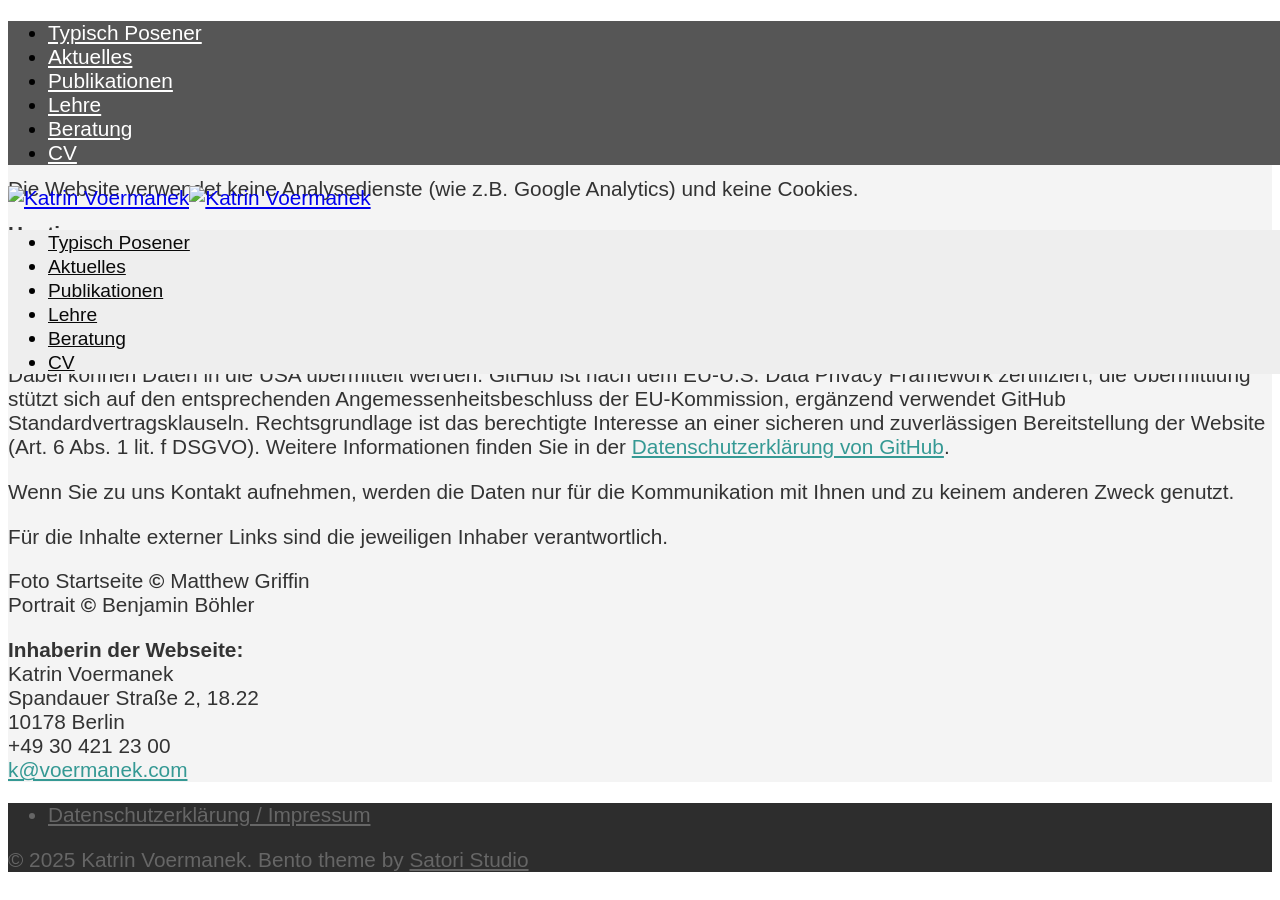
==== impressum.html @ dc8b1123 "Add files via upload" ====
<!DOCTYPE html>
<html lang="de">
<head>
<meta charset="utf-8">
<meta name="viewport" content="width=device-width, initial-scale=1">
<title>Datenschutzerklärung / Impressum – Katrin Voermanek</title>
<link rel="canonical" href="https://katrin.voermanek.net/impressum.html">
<link rel="stylesheet" href="assets/fonts.css">
<link rel="stylesheet" href="assets/front-flex.min.css">
<link rel="stylesheet" href="assets/style.css">
<style id="bento-theme-styles-inline-css" type="text/css">

		.logo {
			padding: 0px 0;
			padding: 0rem 0;
		}
	
		@media screen and (min-width: 64em) {
			.bnt-container {
				max-width: 1200px;
				max-width: 120rem;
			}
		}
		@media screen and (min-width: 82.5em) {
			.bnt-container {
				padding: 0;
			}
		}
		@media screen and (min-width: 120em) {
			.bnt-container {
				max-width: 1560px;
				max-width: 156rem;
			}
		}
	
			.header-menu {
				background-color: #eeeeee;
			}
		
		body {
			font-family: Open Sans, Arial, sans-serif;
			font-size: 13px;
			font-size: 1.3em;
		}
		.site-content h1, 
		.site-content h2, 
		.site-content h3, 
		.site-content h4, 
		.site-content h5, 
		.site-content h6,
		.post-header-title h1 {
			font-family: Open Sans, Arial, sans-serif;
		}
		#nav-primary {
			font-family: Montserrat, Arial, sans-serif;
		}
		.primary-menu > li > a,
		.primary-menu > li > a:after {
			font-size: 12px;
			font-size: 1.2rem;
		}
	
		.site-header,
		.header-default .site-header.fixed-header,
		.header-centered .site-header.fixed-header,
		.header-side .site-wrapper {
			background: #606060;
		}
		.primary-menu > li > .sub-menu {
			border-top-color: #606060;
		}
		.primary-menu > li > a,
		#nav-mobile li a,
		.mobile-menu-trigger,
		.mobile-menu-close,
		.ham-menu-close {
			color: #0a0a0a;
		}
		.primary-menu > li > a:hover,
		.primary-menu > li.current-menu-item > a,
		.primary-menu > li.current-menu-ancestor > a {
			color: #ffffff;
		}
		.primary-menu .sub-menu li,
		#nav-mobile {
			background-color: #111111;
		}
		.primary-menu .sub-menu li a:hover,
		.primary-menu .sub-menu .current-menu-item:not(.current-menu-ancestor) > a,
		#nav-mobile li a:hover,
		#nav-mobile .current-menu-item:not(.current-menu-ancestor) > a {
			background-color: #333333;
		}
		.primary-menu .sub-menu,
		.primary-menu .sub-menu li,
		#nav-mobile li a,
		#nav-mobile .primary-mobile-menu > li:first-child > a {
			border-color: #cccccc;
		}
		.primary-menu .sub-menu li a {
			color: #ffffff; 
		}
		.primary-menu .sub-menu li:hover > a {
			color: #ffffff; 
		}
		#nav-mobile {
			background-color: #565656;
		}
		#nav-mobile li a,
		.mobile-menu-trigger,
		.mobile-menu-close {
			color: #ffffff;
		}
		#nav-mobile li a:hover,
		#nav-mobile .current-menu-item:not(.current-menu-ancestor) > a {
			background-color: #0a0a0a;
		}
		#nav-mobile li a,
		#nav-mobile .primary-mobile-menu > li:first-child > a {
			border-color: #cccccc;	
		}
		#nav-mobile li a:hover,
		.mobile-menu-trigger-container:hover,
		.mobile-menu-close:hover {
			color: #2cc1bc;
		}
	
		.site-content {
			background-color: #f4f4f4;
		}
		.site-content h1, 
		.site-content h2, 
		.site-content h3, 
		.site-content h4, 
		.site-content h5, 
		.site-content h6 {
			color: #333333;
		}
		.products .product a h3,
		.masonry-item-box a h2 {
			color: inherit;	
		}
		.site-content {
			color: #333333;
		}
		.site-content a:not(.masonry-item-link) {
			color: #359994;
		}
		.site-content a:not(.page-numbers) {
			color: #359994;
		}
		.site-content a:not(.ajax-load-more) {
			color: #359994;
		}
		.site-content a:not(.remove) {
			color: #359994;
		}
		.site-content a:not(.button) {
			color: #359994;
		}
		.page-links a .page-link-text:not(:hover) {
			color: #00B285;
		}
		label,
		.wp-caption-text,
		.post-date-blog,
		.entry-footer, 
		.archive-header .archive-description, 
		.comment-meta,
		.comment-notes,
		.project-types,
		.widget_archive li,
		.widget_categories li,
		.widget .post-date,
		.widget_calendar table caption,
		.widget_calendar table th,
		.widget_recent_comments .recentcomments,
		.product .price del,
		.widget del,
		.widget del .amount,
		.product_list_widget a.remove,
		.product_list_widget .quantity,
		.product-categories .count,
		.product_meta,
		.shop_table td.product-remove a,
		.woocommerce-checkout .payment_methods .wc_payment_method .payment_box {
			color: #999999;
		}
		hr,
		.entry-content table,
		.entry-content td,
		.entry-content th,
		.separator-line,
		.comment .comment .comment-nested,
		.comment-respond,
		.sidebar .widget_recent_entries ul li,
		.sidebar .widget_recent_comments ul li,
		.sidebar .widget_categories ul li,
		.sidebar .widget_archive ul li,
		.sidebar .widget_product_categories ul li,
		.woocommerce .site-footer .widget-woo .product_list_widget li,
		.woocommerce .site-footer .widget-woo .cart_list li:last-child,
		.woocommerce-tabs .tabs,
		.woocommerce-tabs .tabs li.active,
		.cart_item,
		.cart_totals .cart-subtotal,
		.cart_totals .order-total,
		.woocommerce-checkout-review-order table tfoot,
		.woocommerce-checkout-review-order table tfoot .order-total,
		.woocommerce-checkout-review-order table tfoot .shipping {
			border-color: #dddddd;	
		}
		input[type="text"], 
		input[type="password"], 
		input[type="email"], 
		input[type="number"], 
		input[type="tel"], 
		input[type="search"], 
		textarea, 
		select, 
		.select2-container {
			background-color: #e4e4e4;
			color: #333333;
		}
		::-webkit-input-placeholder { 
			color: #aaaaaa; 
		}
		::-moz-placeholder { 
			color: #aaaaaa; 
		}
		:-ms-input-placeholder { 
			color: #aaaaaa; 
		}
		input:-moz-placeholder { 
			color: #aaaaaa; 
		}
		.pagination a.page-numbers:hover,
		.woocommerce-pagination a.page-numbers:hover,
		.site-content a.ajax-load-more:hover,
		.page-links a .page-link-text:hover,
		.widget_price_filter .ui-slider .ui-slider-range, 
		.widget_price_filter .ui-slider .ui-slider-handle,
		input[type="submit"],
		.site-content .button,
		.widget_price_filter .ui-slider .ui-slider-range, 
		.widget_price_filter .ui-slider .ui-slider-handle {
			background-color: #00b285;	
		}
		.pagination a.page-numbers:hover,
		.woocommerce-pagination a.page-numbers:hover,
		.site-content a.ajax-load-more:hover,
		.page-links a .page-link-text:hover {
			border-color: #00b285;
		}
		.page-links a .page-link-text:not(:hover),
		.pagination a, 
		.woocommerce-pagination a,
		.site-content a.ajax-load-more {
			color: #00b285;
		}
		input[type="submit"]:hover,
		.site-content .button:hover {
			background-color: #00906c;
		}
		input[type="submit"],
		.site-content .button,
		.site-content a.button,
		.pagination a.page-numbers:hover,
		.woocommerce-pagination a.page-numbers:hover,
		.site-content a.ajax-load-more:hover,
		.page-links a .page-link-text:hover {
			color: #ffffff;	
		}
		input[type="submit"]:hover,
		.site-content .button:hover {
			color: #ffffff;
		}
		.shop_table .actions .button,
		.shipping-calculator-form .button,
		.checkout_coupon .button,
		.widget_shopping_cart .button:first-child,
		.price_slider_amount .button {
			background-color: #999999;
		}
		.shop_table .actions .button:hover,
		.shipping-calculator-form .button:hover,
		.checkout_coupon .button:hover,
		.widget_shopping_cart .button:first-child:hover,
		.price_slider_amount .button:hover {
			background-color: #777777;
		}
		.shop_table .actions .button,
		.shipping-calculator-form .button,
		.checkout_coupon .button,
		.widget_shopping_cart .button:first-child,
		.price_slider_amount .button {
			color: #ffffff;
		}
		.shop_table .actions .button:hover,
		.shipping-calculator-form .button:hover,
		.checkout_coupon .button:hover,
		.widget_shopping_cart .button:first-child:hover,
		.price_slider_amount .button:hover {
			color: #ffffff;
		}
	
		.sidebar-footer {
			background-color: #ffffff;
		}
		.site-footer {
			color: #cccccc;
		}
		.site-footer a {
			color: #ffffff;
		}
		.site-footer label, 
		.site-footer .post-date-blog, 
		.site-footer .entry-footer, 
		.site-footer .comment-meta, 
		.site-footer .comment-notes, 
		.site-footer .widget_archive li, 
		.site-footer .widget_categories li, 
		.site-footer .widget .post-date, 
		.site-footer .widget_calendar table caption, 
		.site-footer .widget_calendar table th, 
		.site-footer .widget_recent_comments .recentcomments {
			color: #666666;
		}
		.sidebar-footer .widget_recent_entries ul li, 
		.sidebar-footer .widget_recent_comments ul li, 
		.sidebar-footer .widget_categories ul li, 
		.sidebar-footer .widget_archive ul li {
			border-color: #666666;
		}
		.bottom-footer {
			background-color: #2d2d2d;
			color: #666666;
		}
		.bottom-footer a {
			color: #666666;
		}
	
		.home.blog .post-header-title h1 {
			color: #ffffff;
		}
		.home.blog .post-header-subtitle {
			color: #cccccc;
		}
	

				.post-header {
					background-image: url(assets/vom_dom_aus_edit5.jpg);
				}
			
			.post-header-title h1,
			.entry-header h1 { 
				color: ; 
			}
			.post-header-subtitle {
				color: #999999;
			}
			.site-content {
				background-color: ;
			}
		
				.post-header-overlay {
					background-color: ;
					opacity: ;
				}
				.post-header-subtitle {
					margin-bottom: 0;
				}
				.post-header-cta a,
				.post-header-cta div {
					border-color: ;
				}
				.post-header-cta .post-header-cta-primary {
					background-color: ;
					color: ;
				}
				.post-header-cta .post-header-cta-secondary {
					color: ;
				}
				.post-header-cta a:hover,
				.post-header-cta div:hover {
					border-color: ;
				}
				.post-header-cta .post-header-cta-primary:hover {
					background-color: ;
				}
				.post-header-cta .post-header-cta-secondary:hover {
					color: ;
				}
				.post-header-cta .post-header-cta-secondary {
					color: ;
					border-color: ;
				}
				.post-header-cta .post-header-cta-secondary:hover {
					color: ;
					border-color: ;
				}
				@media screen and (min-width: 48em) {
					.post-header-title {
						padding-top: 25%;
						padding-bottom: 25%;
					}
				}
			
					.site-header.no-fixed-header {
						background: transparent;
						position: absolute;
						top: 0;
						width: 100%;
					}
					.primary-menu > li > .sub-menu {
						border-top-color: transparent;
					}
					.no-fixed-header .primary-menu > li > a, 
					.site-header .mobile-menu-trigger,
					.site-header .ham-menu-trigger {
						color: ;
					}
					.no-fixed-header .primary-menu > li > a:hover {
						color: ;
					}
				
				.post-header-cta a,
				.post-header-cta div {
					border-color: #ffffff;
				}
				.post-header-cta .post-header-cta-primary {
					background-color: #ffffff;
					color: #333333;
				}
				.post-header-cta a:hover,
				.post-header-cta div:hover {
					border-color: #cccccc;
				}
				.post-header-cta .post-header-cta-primary:hover {
					background-color: #cccccc;
				}
				.post-header-cta .post-header-cta-secondary {
					color: #ffffff;
					border-color: #ffffff;
				}
				.post-header-cta .post-header-cta-secondary:hover {
					color: #cccccc;
					border-color: #cccccc;
				}
			
</style>
<style type="text/css" id="custom-background-css">
body.custom-background { background-color: #ffffff; }
</style>
<link rel="stylesheet" href="assets/extra.css">
</head>
<body class="privacy-policy page-template-default page page-id-3 custom-background wp-custom-logo no-sidebar header-hamburger">
<div class="site-wrapper clear">

			<header class="site-header no-fixed-header">
            	<div class="bnt-container">
                
                	        <div class="mobile-menu-trigger">
        	<div class="mobile-menu-trigger-container">
                <div class="mobile-menu-trigger-stick">
                </div>
                <div class="mobile-menu-trigger-stick">
                </div>
                <div class="mobile-menu-trigger-stick">
                </div>
            </div>
        </div>
        <div class="mobile-menu">
            <div class="mobile-menu-shadow">
            </div>
            <div id="nav-mobile" class="nav">
            	<div class="mobile-menu-close-container">
                	<div class="mobile-menu-close">
                    </div>
                </div>
                <nav>
                    <div class="menu-container"><ul id="menu-menueonepage-1" class="primary-mobile-menu"><li class="menu-item menu-item-type-custom menu-item-object-custom menu-item-77"><a href="./#row_1"><span class="menu-item-inner">Typisch Posener</span></a></li>
<li class="menu-item menu-item-type-custom menu-item-object-custom menu-item-78"><a href="./#row_2"><span class="menu-item-inner">Aktuelles</span></a></li>
<li class="menu-item menu-item-type-custom menu-item-object-custom menu-item-79"><a href="./#row_3"><span class="menu-item-inner">Publikationen</span></a></li>
<li class="menu-item menu-item-type-custom menu-item-object-custom menu-item-80"><a href="./#row_4"><span class="menu-item-inner">Lehre</span></a></li>
<li class="menu-item menu-item-type-custom menu-item-object-custom menu-item-81"><a href="./#row_5"><span class="menu-item-inner">Beratung</span></a></li>
<li class="menu-item menu-item-type-custom menu-item-object-custom menu-item-82"><a href="./#row_6"><span class="menu-item-inner">CV</span></a></li>
</ul></div>                </nav>
            </div>
        </div>
                    		
                    <div class="logo clear"><a href="./" class="logo-image-link"><img class="logo-fullsize" src="assets/Header_BG6_mobil4.png" alt="Katrin Voermanek"><img class="logo-mobile" src="assets/Header_BG6_mobil4.png" alt="Katrin Voermanek"></a></div>                    
                    		<div class="header-menu clear">
            <div id="nav-primary" class="nav">
                <nav>
                    <div class="menu-container"><ul id="menu-menueonepage-2" class="primary-menu"><li class="menu-item menu-item-type-custom menu-item-object-custom menu-item-77"><a href="./#row_1"><span class="menu-item-inner">Typisch Posener</span></a></li>
<li class="menu-item menu-item-type-custom menu-item-object-custom menu-item-78"><a href="./#row_2"><span class="menu-item-inner">Aktuelles</span></a></li>
<li class="menu-item menu-item-type-custom menu-item-object-custom menu-item-79"><a href="./#row_3"><span class="menu-item-inner">Publikationen</span></a></li>
<li class="menu-item menu-item-type-custom menu-item-object-custom menu-item-80"><a href="./#row_4"><span class="menu-item-inner">Lehre</span></a></li>
<li class="menu-item menu-item-type-custom menu-item-object-custom menu-item-81"><a href="./#row_5"><span class="menu-item-inner">Beratung</span></a></li>
<li class="menu-item menu-item-type-custom menu-item-object-custom menu-item-82"><a href="./#row_6"><span class="menu-item-inner">CV</span></a></li>
</ul></div>                </nav>
            </div>
        </div>
		<div class="ham-menu-trigger">
        	<div class="ham-menu-trigger-container">
                <div class="ham-menu-trigger-stick">
                </div>
                <div class="ham-menu-trigger-stick">
                </div>
                <div class="ham-menu-trigger-stick">
                </div>
            </div>
        </div>
		<div class="ham-menu-close-container">
			<div class="ham-menu-close">
			</div>
		</div>
                            
                </div>
            </header>
			
			<!-- .site-header -->
						
			
				<div class="site-content">

<div class="bnt-container">
    
    <div class="content content-page">
        <main class="site-main">
        
            
<article id="post-3" class="post-3 page type-page status-publish hentry no-thumb">

		<header class="entry-header"><h1 class="entry-title">Datenschutzerklärung / Impressum</h1></header>
	    <div class="entry-content clear">

<p>Die Adresse dieser Website ist: https://katrin.voermanek.net.</p>

<p>Der Websitebetreiber behandelt personenbezogenen Daten vertraulich und entsprechend der gesetzlichen Vorschriften. </p>

<p>Die Website verwendet keine Analysedienste (wie z.B. Google Analytics) und keine Cookies. </p>

<p><strong>Hosting</strong><br>Diese Website wird bei GitHub Pages gehostet. Anbieter ist die GitHub, Inc., 88 Colin P. Kelly Jr. St., San Francisco, CA 94107, USA. Beim Aufruf der Seite verarbeitet GitHub technisch notwendige Daten, insbesondere Ihre IP-Adresse, Datum und Uhrzeit des Zugriffs sowie Browser- und Geräteangaben, um die Seite auszuliefern und den Dienst abzusichern. Wie lange GitHub diese Daten speichert, bestimmt GitHub. Die Websitebetreiberin speichert selbst keine Server-Logfiles und hat keinen Zugriff auf diese Daten.</p>

<p>Dabei können Daten in die USA übermittelt werden. GitHub ist nach dem EU-U.S. Data Privacy Framework zertifiziert; die Übermittlung stützt sich auf den entsprechenden Angemessenheitsbeschluss der EU-Kommission, ergänzend verwendet GitHub Standardvertragsklauseln. Rechtsgrundlage ist das berechtigte Interesse an einer sicheren und zuverlässigen Bereitstellung der Website (Art. 6 Abs. 1 lit. f DSGVO). Weitere Informationen finden Sie in der <a href="https://docs.github.com/en/site-policy/privacy-policies/github-general-privacy-statement" target="_blank" rel="noopener">Datenschutzerklärung von GitHub</a>.</p>

<p>Wenn Sie zu uns Kontakt aufnehmen, werden die Daten nur für die Kommunikation mit Ihnen und zu keinem anderen Zweck genutzt.</p>

<p>Für die Inhalte externer Links sind die jeweiligen Inhaber verantwortlich.</p>

<p>Foto Startseite <strong>©</strong> Matthew Griffin<br>Portrait <strong>©</strong> Benjamin Böhler</p>

<p><strong>Inhaberin der Webseite:</strong><br>Katrin Voermanek<br>Spandauer Straße 2, 18.22<br>10178 Berlin<br>+49 30 421 23 00<br><a href="mailto:k@voermanek.com">k@voermanek.com</a></p>

	</div>

</article>    
        </main>
    </div>
    
        
</div>


            </div><!-- .site-content -->
		
						<div class="after-content">
			</div>
            
            <footer class="site-footer">
				
								                    
				                <div class="bottom-footer clear">
                	<div class="bnt-container">
					
								<div class="footer-menu">
			<div id="nav-footer" class="nav">
				<nav>
					<div class="menu-container"><ul id="menu-footer-menue" class="menu-footer"><li id="menu-item-269" class="menu-item menu-item-type-post_type menu-item-object-page menu-item-privacy-policy menu-item-269"><a href="impressum.html"><span class="menu-item-inner">Datenschutzerklärung / Impressum</span></a></li>
</ul></div>				</nav>
			</div>
		</div>
								
                        <div class="footer-copyright">© 2025 Katrin Voermanek. Bento theme by <a href="https://satoristudio.net/" target="blank" title="Satori Studio">Satori Studio</a></div>						
                    </div>
                </div>
                
            </footer><!-- .site-footer -->

		</div><!-- .site-wrapper -->
<script src="assets/menu.js"></script>
</body>
</html>
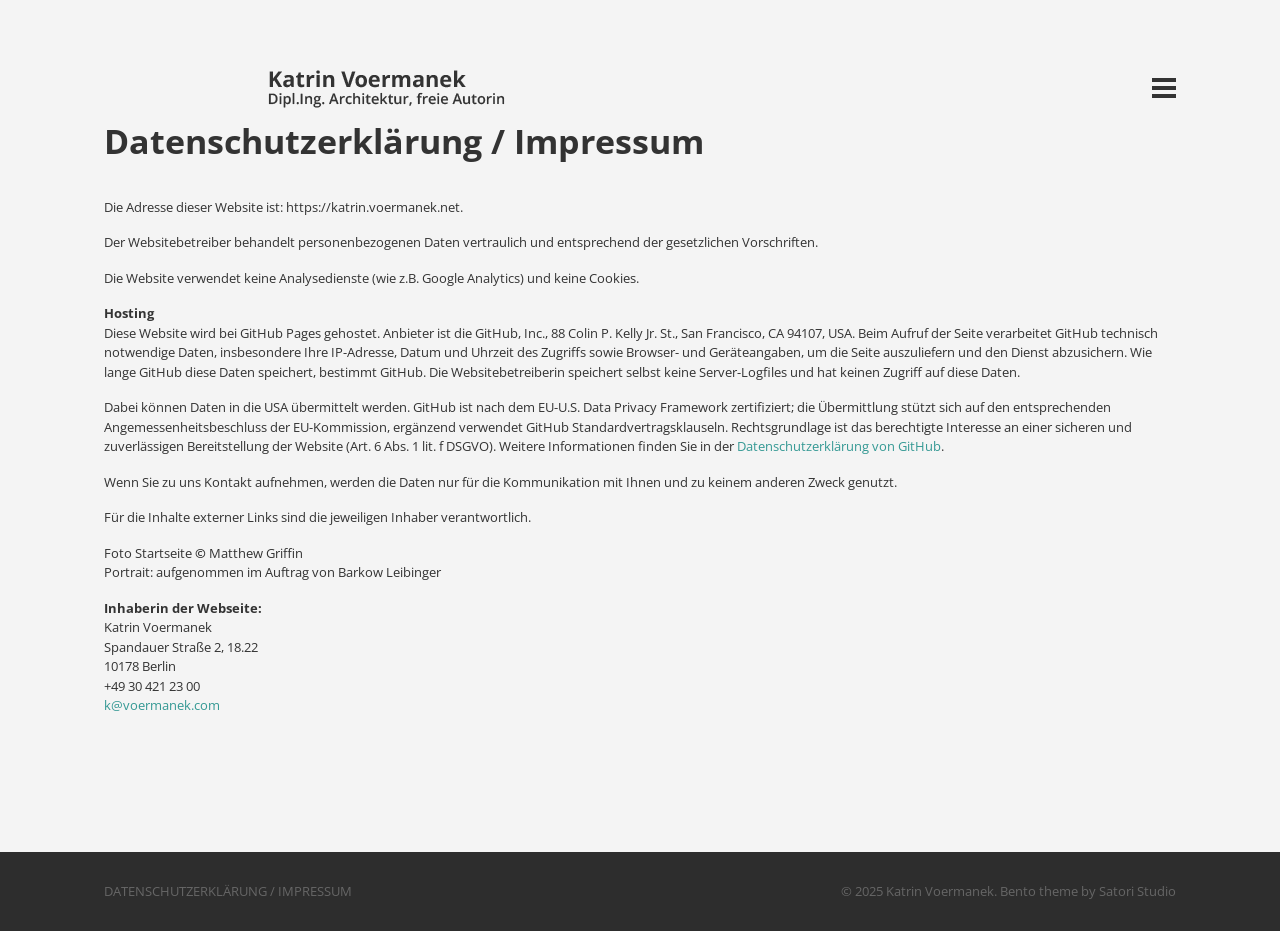
==== commit 2f2b5ae2: "V2" ====
--- a/impressum.html
+++ b/impressum.html
@@ -550,7 +550,7 @@
 
 <p>Für die Inhalte externer Links sind die jeweiligen Inhaber verantwortlich.</p>
 
-<p>Foto Startseite <strong>©</strong> Matthew Griffin<br>Portrait <strong>©</strong> Benjamin Böhler</p>
+<p>Foto Startseite <strong>©</strong> Matthew Griffin<br>Portrait: aufgenommen im Auftrag von Barkow Leibinger</p>
 
 <p><strong>Inhaberin der Webseite:</strong><br>Katrin Voermanek<br>Spandauer Straße 2, 18.22<br>10178 Berlin<br>+49 30 421 23 00<br><a href="mailto:k@voermanek.com">k@voermanek.com</a></p>
 
--- a/assets/fonts.css
+++ b/assets/fonts.css
@@ -0,0 +1,5 @@
+@font-face{font-family:'Montserrat';font-style:normal;font-weight:400;font-display:swap;src:url(fonts/montserrat-latin-400-normal.woff2) format('woff2');}
+@font-face{font-family:'Montserrat';font-style:normal;font-weight:700;font-display:swap;src:url(fonts/montserrat-latin-700-normal.woff2) format('woff2');}
+@font-face{font-family:'Open Sans';font-style:normal;font-weight:400;font-display:swap;src:url(fonts/open-sans-latin-400-normal.woff2) format('woff2');}
+@font-face{font-family:'Open Sans';font-style:normal;font-weight:700;font-display:swap;src:url(fonts/open-sans-latin-700-normal.woff2) format('woff2');}
+@font-face{font-family:'Open Sans';font-style:italic;font-weight:400;font-display:swap;src:url(fonts/open-sans-latin-400-italic.woff2) format('woff2');}
--- a/assets/front-flex.min.css
+++ b/assets/front-flex.min.css
@@ -0,0 +1,17 @@
+.panel-grid.panel-has-style>.panel-row-style,.panel-grid.panel-no-style{display:flex;-ms-flex-wrap:wrap;flex-wrap:nowrap;-ms-justify-content:space-between;justify-content:space-between}.panel-layout.panel-is-rtl .panel-grid.panel-has-style>.panel-row-style,.panel-layout.panel-is-rtl .panel-grid.panel-no-style{-ms-flex-direction:row-reverse;flex-direction:row-reverse}.panel-grid-cell{-ms-box-sizing:border-box;box-sizing:border-box}.panel-grid-cell .panel-cell-style{height:100%}.panel-grid-cell .so-panel{zoom:1}.panel-grid-cell .so-panel:before{content:"";display:block}.panel-grid-cell .so-panel:after{content:"";display:table;clear:both}.panel-grid-cell .panel-last-child{margin-bottom:0}.panel-grid-cell .widget-title{margin-top:0}body.siteorigin-panels-before-js{overflow-x:hidden}body.siteorigin-panels-before-js .siteorigin-panels-stretch{margin-right:-1000px!important;margin-left:-1000px!important;padding-right:1000px!important;padding-left:1000px!important}
+/*
+     FILE ARCHIVED ON 06:37:59 Jul 19, 2025 AND RETRIEVED FROM THE
+     INTERNET ARCHIVE ON 03:36:57 Oct 04, 2026.
+     JAVASCRIPT APPENDED BY WAYBACK MACHINE, COPYRIGHT INTERNET ARCHIVE.
+
+     ALL OTHER CONTENT MAY ALSO BE PROTECTED BY COPYRIGHT (17 U.S.C.
+     SECTION 108(a)(3)).
+*/
+/*
+playback timings (ms):
+  capture_cache.get: 0.386
+  load_resource: 225.396
+  PetaboxLoader3.resolve: 100.287
+  PetaboxLoader3.datanode: 100.774 (2)
+  loaddict: 45.16
+*/
--- a/assets/style.css
+++ b/assets/style.css
@@ -0,0 +1,3844 @@
+/*
+
+Theme Name: Bento
+
+Theme URI: http://satoristudio.net/bento-free-wordpress-theme/
+
+Author: Satori Studio
+
+Author URI: http://satoristudio.net/
+
+Description: Bento 2.0 is here! A powerful yet user-friendly free WordPress theme intended for use in the broadest range of web projects. It boasts premium-grade design and is packed with awesome features, some of which are unique for free themes. Bento is mobile-friendly (responsive), retina-ready, optimized for speed, and implements SEO (search engine optimization) best practices. The theme offers unprecedented customization flexibility through the native WP Customizer interface as well as built-in layouts, including one-page template option. Unlimited color combinations for every element of the website, 500+ high-quality vector icons, advanced typography based on Google Fonts, and tons of other cool options and settings make it an ultimate tool for creating websites that are eye-pleasing, unique, and tailored to your needs. The theme offers advanced WooCommerce integration, including page templates, widgets, as well as full checkout funnel styling. Some other small but pleasant features include native infinite scroll, fixed menu options, and detailed settings for customizing the look of each individual page. Bento has been developed by an Envato Elite author who has sold 2000+ premium templates on ThemeForest, the largest marketplace in the industry; the theme implements clean, well-commented, developer-friendly code, and includes detailed documentation and a child theme template. Special attention has been paid to ensuring outstanding UX (user experience) and bringing the best in current web design trends and practices to the widest possible audience. Bento is being constantly maintained by its author and offers regular free updates with bugfixes and additional features.
+
+Version: 2.3.1
+
+License: GNU General Public License v3 or later
+
+License URI: http://www.gnu.org/licenses/gpl-3.0.html
+
+Tags: one-column, two-columns, right-sidebar, left-sidebar, grid-layout, custom-background, custom-colors, custom-menu, custom-logo, featured-image-header, featured-images, footer-widgets, full-width-template, post-formats, sticky-post, theme-options, threaded-comments, translation-ready, blog, e-commerce, portfolio
+
+Text Domain: bento
+
+Domain Path: /languages/
+
+This theme, like WordPress, is licensed under the GPL.
+Use it to make something cool, have fun, and share what you've learned with others.
+
+*/
+
+
+
+/* Table of Contents
+-------------------------------------
+
+1. General
+	 Resets
+	 Defaults
+2. Header
+	 Logo
+	 Primary menu
+	 Mobile menu
+	 Overlay menu
+	 Post header
+	 Novice header
+3. Content
+	 Elements
+	 Blog
+	 Archive pages
+	 Post formats
+	 Single post
+	 Page layouts
+4. Sidebar
+5. Footer
+6. WooCommerce
+	 Shop
+	 Widgets
+	 Star ratings
+	 Single product
+	 Cart page
+	 Checkout page
+7. Responsive
+	 Smaller mobile screens
+	 Larger mobile screens
+	 Laptops and medium screens
+	 Large screens
+
+/*
+
+
+
+/* 
+1. General
+-------------------------------------
+*/
+
+/* Resets */
+
+html, 
+body, 
+div, 
+span, 
+applet, 
+object, 
+iframe, 
+h1, 
+h2, 
+h3, 
+h4, 
+h5, 
+h6, 
+p, 
+blockquote, 
+pre, 
+a, 
+abbr, 
+acronym, 
+address, 
+big, 
+cite, 
+code, 
+del, 
+dfn, 
+em, 
+font, 
+ins, 
+kbd, 
+q, 
+s, 
+samp, 
+small, 
+strike, 
+strong, 
+sub, 
+sup, 
+tt, 
+var, 
+dl, 
+dt, 
+dd, 
+ol, 
+ul, 
+li, 
+fieldset, 
+form, 
+label, 
+legend, 
+table, 
+caption, 
+tbody, 
+tfoot, 
+thead, 
+tr, 
+th, 
+td {
+	border: 0;
+	font-family: inherit;
+	font-size: 100%;
+	font-style: inherit;
+	font-weight: inherit;
+	margin: 0;
+	outline: 0;
+	padding: 0;
+	vertical-align: baseline;
+}
+
+html {
+	-webkit-box-sizing: border-box;
+	-moz-box-sizing: border-box;
+	box-sizing: border-box;
+	overflow-y: scroll;
+	font-size: 62.5%;
+	height: 100%;
+}
+
+*,
+*:before,
+*:after {
+	-webkit-box-sizing: inherit;
+	-moz-box-sizing: inherit;
+	box-sizing: inherit;
+}
+
+/* Defaults */
+
+article,
+aside,
+details,
+figcaption,
+figure,
+footer,
+header,
+main,
+nav,
+section {
+	display: block;
+}
+
+body {
+	font-family: 'Open Sans', Arial, sans-serif;
+	line-height: 1.5;
+	font-size: 14px;
+	font-size: 1.4em;
+	background-color: #fff;
+	color: #333;
+	height: 100%;
+}
+
+.site-wrapper {
+	margin: 0 auto;
+    position: relative;
+}
+
+.boxed-layout .site-wrapper {
+	height: auto;
+}
+
+.boxed-layout .site-header.fixed-header {
+	left: auto;
+}
+
+.clear:after {
+	display: table;
+	clear: both;
+	content: '';
+}
+
+a {
+	text-decoration: none;	
+}
+
+.uppercase {
+	text-transform: uppercase;
+}
+
+ul {
+	list-style: none;	
+}
+
+input[type="text"],
+input[type="password"],
+input[type="email"],
+input[type="number"],
+input[type="tel"],
+input[type="search"],
+textarea,
+select,
+.select2-container {
+	border: none;
+    background-color: #e4e4e4;
+    padding: 12px 10px;
+	padding: 1.2rem 1rem;
+    font: inherit;
+    margin: 6px 0;
+	margin: 0.6rem 0;
+	width: 100%;
+    line-height: 1.6;
+	height: 4.6rem;
+	-webkit-appearance: none;
+	-moz-appearance: none;
+	appearance: none;
+	-webkit-border-radius: 0;
+}
+
+textarea {
+	height: auto;
+}
+
+::-webkit-input-placeholder { 
+	color:#aaa; 
+}
+::-moz-placeholder { 
+	color:#aaa; 
+}
+:-ms-input-placeholder { 
+	color:#aaa; 
+}
+input:-moz-placeholder { 
+	color:#aaa; 
+}
+
+input[type="checkbox"] {
+	margin: 0;
+    vertical-align: middle;	
+}
+
+input[type="submit"] {
+	border: none;
+    padding: 16px 20px;
+    font-family: inherit;
+    font-size: inherit;
+    text-transform: uppercase;
+    background-color: #00B285;
+    color: #fff;
+    font-weight: 700;
+    cursor: pointer;
+	-webkit-appearance: none;
+	-moz-appearance: none;
+	appearance: none;
+	-webkit-border-radius: 0;
+}
+
+input[type="submit"]:hover {
+	background-color: #00906C;
+}
+
+select {
+	display: block;
+    width: 100%;	
+}
+
+label {
+	font-size: 11px;
+	font-size: 1.1rem;
+    font-style: italic;
+    color: #999;	
+}
+
+small {
+	font-size: 11px;
+	font-size: 1.1rem;	
+}
+
+img {
+	max-width: 100%;
+	height: auto;	
+}
+
+embed,
+iframe {
+	max-width: 100%;	
+}
+
+.says,
+.screen-reader-text {
+	clip: rect(1px, 1px, 1px, 1px);
+	height: 1px;
+	overflow: hidden;
+	position: absolute !important;
+	width: 1px;
+}
+
+.screen-reader-text:focus {
+	background-color: #f1f1f1;
+	border-radius: 3px;
+	box-shadow: 0 0 2px 2px rgba(0, 0, 0, 0.6);
+	clip: auto !important;
+	color: #21759b;
+	display: block;
+	font-size: 14px;
+	font-size: 0.875rem;
+	font-weight: bold;
+	height: auto;
+	left: 5px;
+	line-height: normal;
+	padding: 15px 23px 14px;
+	text-decoration: none;
+	top: 5px;
+	width: auto;
+	z-index: 100000;
+}
+
+
+/* 
+2. Header
+-------------------------------------
+*/
+
+
+.site-header {
+	background-color: #fff;
+	-webkit-transition: none;
+	transition: none;
+	z-index: 999;
+}
+
+.site-header .bnt-container {
+	display: table;	
+}
+
+.site-header.fixed-header {
+	position: fixed;
+	top: 0;
+	left: 0;
+	width: 100%;
+	background: #fff;
+}
+
+.admin-bar .site-header.fixed-header {
+	top: 25px;
+	top: 2.5rem;
+}
+
+/* Logo */
+
+.logo {
+	padding: 30px 0;
+	padding: 3rem 0;
+	display: table-cell;
+}
+
+.logo a {
+	display: block;
+    float: left;	
+}
+
+.logo-image-link {
+	line-height: 0;
+}
+
+.header-side .logo a {
+	float: none;
+}
+
+.header-side-high {
+	overflow: auto;
+    height: 100%;
+}
+
+.logo-default {
+	font-size: 1.1em;
+}
+
+/* Primary menu */
+
+.logo,
+.header-menu {
+    vertical-align: middle;	
+}
+
+#nav-primary {
+	float: right;
+	font-family: 'Montserrat', Arial, sans-serif;
+	text-transform: uppercase;
+}
+
+.nav ul li {
+	position: relative;	
+}
+
+.nav ul li a {
+	text-decoration: none;	
+}
+
+.primary-menu > li {
+	position: relative;
+	display: inline-block;
+	margin: 0 0 0 30px;
+	margin: 0 0 0 3rem;	
+}
+
+.primary-menu > li > a {
+	color: #333;
+    display: block;	
+	padding: 15px 0;
+}
+
+.primary-menu > li > a:hover,
+.primary-menu > li.current-menu-item > a,
+.primary-menu > li.current-menu-ancestor > a {
+	color: #00B285;	
+}
+
+.primary-menu > .menu-item-has-children > a {
+	padding-right: 15px;	
+	padding-right: 1.5rem;	
+}
+
+.header-hamburger .primary-menu > .menu-item-has-children > a {
+	padding-right: 0;	
+}
+
+.primary-menu > .menu-item-has-children > a:after {
+	content: "\f347";
+    font-family: dashicons;
+	position: absolute;
+    margin-left: 5px;
+}
+
+.primary-menu .sub-menu {
+	display: none;
+	position: absolute;
+	z-index: 9999;
+	width: 200px;
+	width: 20rem;
+	font-size: 11px;
+	font-size: 1.1rem;
+	border-top: 1px solid #ccc;	
+}
+
+.primary-menu .sub-menu li {
+	background-color: #ddd;
+}
+
+.primary-menu > li > .sub-menu {
+	border-top-style: solid;
+	border-top-color: #fff;
+}
+
+.primary-menu .sub-menu li a {
+	display: block;	
+	padding: 18px 22px;
+	padding: 1.8rem 2.2rem;
+	color: #333;
+	-webkit-transition: background-color 0.3s linear;
+    -moz-transition: background-color 0.3s linear;
+    -o-transition: background-color 0.3s linear;
+    transition: background-color 0.3s linear;
+}
+
+.primary-menu .sub-menu li a:hover,
+.primary-menu .sub-menu .current-menu-item:not(.current-menu-ancestor) > a {
+	background-color: #ccc;	
+}
+
+.primary-menu .sub-menu li {
+	border-bottom: 1px solid #ccc;	
+}
+
+.primary-menu .sub-menu li:last-child {
+	border-bottom: none;
+}
+
+.primary-menu .sub-menu .sub-menu {
+	top: -1px;
+	top: -0.1rem;
+    left: 100%;
+}	
+
+.primary-menu .sub-menu .menu-item-has-children > a {
+	padding-right: 30px;
+	padding-right: 3rem;
+}	
+
+.primary-menu .sub-menu .menu-item-has-children > a:after {
+	content: "\f345";
+    font-family: dashicons;
+	font-size: 1.2rem;
+	line-height: 52px;
+	line-height: 5.2rem;
+	position: absolute;
+	top: -1px;
+	top: -0.1rem;
+	right: 12px;
+    right: 1.2rem;
+}
+
+/* Mobile menu */
+
+.mobile-menu-trigger,
+.ham-menu-trigger {
+	position: relative;
+	display: table-cell;
+    vertical-align: middle;	
+	padding: 30px 0;
+	padding: 3rem 0;
+}
+
+.mobile-menu-trigger {
+	width: 60px;
+	width: 6rem;
+}
+
+.ham-menu-trigger {
+	width: 24px;
+	width: 2.4rem;
+	display: none;
+}
+
+.header-hamburger .ham-menu-trigger {
+	display: table-cell;
+}
+
+.mobile-menu-trigger-container,
+.ham-menu-trigger-container {
+	cursor: pointer;	
+	position: relative;
+	width: 24px;
+	width: 2.4rem;
+}
+
+.mobile-menu-trigger-stick,
+.ham-menu-trigger-stick {
+	height: 4px;
+	height: 0.4rem;
+	width: 24px;
+	width: 2.4rem;
+	background-color: currentColor;
+	margin-bottom: 4px;
+	margin-bottom: 0.4rem;
+}
+
+.mobile-menu-trigger-stick:last-child,
+.ham-menu-trigger-stick:last-child {
+	margin-bottom: 0;	
+}
+
+.mobile-menu-close-container {
+	padding: 10px 30px;
+	padding: 1rem 3rem;
+}
+
+.ham-menu-close-container {
+	position: fixed;
+	z-index: 10000000;
+	display: none;
+	top: 20px;
+	top: 2rem;
+	right: 20px;
+	right: 2rem;
+}
+
+.mobile-menu-close,
+.ham-menu-close {
+	cursor: pointer;
+	position: relative;
+}	
+
+.mobile-menu-close:before,
+.ham-menu-close:before {
+    content: "\f335";
+    font-size: 40px;
+    font-size: 4rem;
+    font-family: dashicons;
+    top: 0;
+    margin-left: -10px;
+    line-height: 1;
+}
+
+.mobile-menu-shadow {
+	position: fixed;
+	width: 100%;	
+	height: 100%;
+	background-color: #000;
+	opacity: 0.6;
+	top: 0;
+	left: 0;
+	z-index: 99998;
+	display: none;
+}
+
+#nav-mobile {
+	position: fixed;
+    z-index: 99999;
+	top: 0;
+    height: 100%;
+	overflow-y: scroll;
+    background-color: #ddd;
+	font-family: 'Montserrat', Arial, sans-serif;
+	max-width: 80%;
+	padding: 10px 0;
+	padding: 1rem 0;
+	left: -100%;
+	-webkit-transition: all 0.5s;
+	transition: all 0.5s;
+}
+
+#nav-mobile li a {
+	display: block;
+	font-size: 18px;
+	font-size: 1.8rem;
+	text-transform: uppercase;
+	padding: 10px 50px 10px 30px;
+	padding: 1rem 5rem 1rem 3rem;;
+	border-bottom: 1px solid #ccc;
+	color: #333;
+}
+
+#nav-mobile .primary-mobile-menu > li:first-child > a {
+	border-top: 1px solid #ccc;	
+}
+
+#nav-mobile li a:hover,
+#nav-mobile .current-menu-item:not(.current-menu-ancestor) > a {
+	background-color: #ccc;	
+}
+
+#nav-mobile .sub-menu a {
+	text-transform: none;
+	font-size: 16px;
+	font-size: 1.6rem;	
+	padding-left: 60px;
+	padding-left: 6rem;
+}
+
+#nav-mobile .sub-menu .sub-menu a {
+	padding-left: 90px;
+	padding-left: 9rem;	
+}
+
+/* Overlay menu */
+
+.header-hamburger .header-menu {
+	position: fixed;
+	width: 100%;
+	height: 100%;
+	top: 0;
+	left: 0;
+	right: 0;
+	bottom: 0;
+	z-index: 999999;
+	text-align: center;
+	display: none;
+}
+
+.header-hamburger #nav-primary {
+	float: none;
+}
+
+.header-hamburger .primary-menu > li {
+	display: block;
+	margin: 0;
+}
+
+.header-hamburger .primary-menu > li > a {
+	display: inline-block;
+	line-height: 3;
+}
+
+.header-hamburger .primary-menu > .menu-item-has-children > a:after {
+	content: "";
+}
+
+.header-hamburger .logo {
+	width: 100%;
+}
+
+.header-hamburger .mobile-menu-trigger {
+	display: none;
+}
+
+/* Post Header */
+
+.post-header {
+	width: 100%;
+	-webkit-background-size: cover;
+	background-size: cover;
+	background-position: center;
+	position: relative;
+}
+
+.post-header-container {
+	position: relative;
+}
+
+.post-header-title {
+	width: 100%;
+	margin: 0;
+}
+
+.post-header-title h1 {
+	color: #fff;
+	font-weight: 700;
+	margin: 80px 0 0 0;
+	margin: 8rem 0 0 0;
+}
+
+.post-header-subtitle {
+	margin: 30px 0 50px 0;
+	margin: 3rem 0 5rem 0;
+	font-size: 18px;
+	font-size: 1.8rem;
+}
+
+.post-header-overlay {
+	position: absolute;
+    height: 100%;
+    width: 100%;
+    top: 0;
+    left: 0;
+    opacity: 0.3;
+}
+
+.post-header-cta {
+	margin-top: 50px;
+	margin-top: 5rem;
+	font-size: 24px;
+	font-size: 2.4rem;
+}
+
+.post-header-cta a,
+.post-header-cta div {
+	border: 1px solid #00b285;
+	-webkit-transition: all 0.5s;
+	transition: all 0.5s;
+	cursor: pointer;
+}
+
+.post-header-cta-primary {
+	background-color: #00b285;
+	color: #fff;
+}
+
+.post-header-cta-primary:hover {
+	background-color: #00906c;
+	border-color: #00906c;
+}
+
+.post-header-cta-secondary {
+	color: #00b285;
+}
+
+.post-header-cta-secondary:hover {
+	border-color: #00906c;
+	color: #00906c;
+}
+
+.extended-header.header-side .entry-content > div > div .siteorigin-panels-stretch {
+	padding: 40px !important;
+	padding: 4rem !important;
+    margin-left: 0 !important;
+    margin-right: 0 !important;
+}
+
+.sow-testimonial-user {
+	overflow: hidden;
+}
+
+.sow-testimonial .sow-round-image-frame {
+	position: relative;
+}
+
+.sow-testimonial .sow-round-image-frame:after {
+	content: "";
+    position: absolute;
+}
+
+.sow-layout-side .sow-testimonial .sow-round-image-frame:after {
+    top: 50%;
+    border-top: 1px dashed;
+    width: 1000%;
+}
+
+.sow-layout-side.sow-user-left .sow-testimonial .sow-round-image-frame:after {
+    left: 100%;
+}
+
+.sow-layout-side.sow-user-right .sow-testimonial .sow-round-image-frame:after {
+    right: 100%;
+}
+
+.sow-layout-text-above .sow-testimonial .sow-round-image-frame:after {
+    left: 50%;
+    bottom: 100%;
+    border-left: 1px dashed;
+    height: 1000%;
+}
+
+.panel-grid .siteorigin-panels-stretch .sow-features-list {
+	max-width: 100%;
+}
+
+.panel-grid .sow-features-list .sow-features-feature .sow-icon-container {
+	max-width: 100%;
+}
+
+.panel-grid .sow-features-list .sow-features-feature .sow-icon-container .sow-icon-image {
+	max-width: 100%;
+    background-repeat: no-repeat;
+    background-position: center center;
+    margin: 0;
+    top: 0;
+    left: 0;
+}
+
+.sow-slider-base ul.sow-slider-images {
+	padding: 0;
+}
+
+
+/* 
+3. Content
+-------------------------------------
+*/
+
+.bnt-container {
+	width: 100%;
+	margin: 0 auto; 
+}
+
+.bnt-container:after {
+	clear: both;
+	content: '';
+	display: table;	
+}
+
+/* Elements */
+
+h1,
+h2,
+h3,
+h4,
+h5,
+h6 {
+	clear: both;
+	font-weight: 700;
+	margin: 1em 0;
+	line-height: 1.3;
+}
+
+p,
+address, 
+pre, 
+hr, 
+dl, 
+dd, 
+table,
+.entry-content ul,
+.entry-content ol {
+	margin-bottom: 16px;
+	margin-bottom: 1.6rem;
+    text-overflow: ellipsis;
+}
+
+b,
+strong {
+	font-weight: 700;
+}
+
+dfn,
+cite,
+em,
+i {
+	font-style: italic;
+}
+
+h1 {
+	font-size: 26px;
+	font-size: 2.6em;		
+}
+
+h2 {
+	font-size: 22px;
+	font-size: 2.2rem;		
+}
+
+h3 {
+	font-size: 18px;
+	font-size: 1.8rem;	
+}
+
+h4 {
+	font-size: 16px;
+	font-size: 1.6rem;	
+}
+
+h5,
+h6 {
+	font-size: 15px;
+	font-size: 1.5rem;	
+}
+
+hr {
+	border-top: 1px solid #ddd;
+    border-bottom: none;	
+}
+
+blockquote {
+	border-left: 4px solid;
+    padding-left: 14px;
+	padding-left: 1.4rem;
+    margin-bottom: 16px;
+	margin-bottom: 1.6rem;
+    font-style: italic;	
+}
+
+blockquote p:last-child {
+	margin-bottom: 0;	
+}
+
+blockquote:before,
+blockquote:after,
+q:before,
+q:after {
+	content: "";
+}
+
+blockquote,
+q {
+	-webkit-hyphens: none;
+	-moz-hyphens: none;
+	-ms-hyphens: none;
+	hyphens: none;
+	quotes: none;
+}
+
+.entry-content table {
+	border-collapse: collapse;
+    border-spacing: 0;
+    border-width: 1px 0 0 1px;
+    margin: 0 0 1.6em;
+    table-layout: fixed;
+    width: 100%;	
+}
+
+.entry-content table,
+.entry-content td,
+.entry-content th {
+	border: solid #ddd;	
+}
+
+.entry-content th, 
+.entry-content td {
+	padding: 10px;
+    padding: 1rem;
+}
+
+.entry-content th {
+    border-width: 0 1px 1px 0;
+    font-weight: 700;
+}
+
+.entry-content td {
+    border-width: 0 1px 1px 0;
+}
+
+caption, 
+th, 
+td {
+	text-align: left;	
+}
+
+dt {
+	font-weight: 700;
+}
+
+address {
+	font-style: italic;	
+}
+
+abbr[title] {
+    cursor: help;	
+}
+
+sup,
+sub {
+	font-size: 75%;
+	height: 0;
+	line-height: 0;
+	position: relative;
+	vertical-align: baseline;
+}
+
+sup {
+	bottom: 1ex;
+}
+
+sub {
+	top: 0.5ex;
+}
+
+big {
+	font-size: 125%;
+}
+
+small {
+	font-size: 75%;	
+}
+
+code,
+kbd,
+tt,
+var,
+samp,
+pre {
+	font-family: "Courier New", Courier, monospace;
+	-webkit-hyphens: none;
+	-moz-hyphens: none;
+	-ms-hyphens: none;
+	hyphens: none;
+}
+
+pre {
+	max-width: 100%;
+    overflow: auto;
+	padding: 18px;
+    padding: 1.8rem;
+    white-space: pre;
+    white-space: pre-wrap;
+    word-wrap: break-word;	
+	background-color: #eee;
+}
+
+.entry-content ul {
+	list-style: disc;	
+}
+
+.entry-content .fa-ul {
+	list-style-type: none;	
+}
+
+.entry-content ul,
+.entry-content ol {
+	padding-left: 30px;	
+	padding-left: 3rem;
+}
+
+.entry-content ul li,
+.entry-content ol li,
+.entry-content .so-widget-sow-editor ul li,
+.entry-content .so-widget-sow-editor ol li {
+	margin-bottom: 10px;
+	margin-bottom: 1rem;	
+}
+
+.entry-content ul ul,
+.entry-content ol ol,
+.entry-content ol ul,
+.entry-content ul ol {
+	margin-top: 6px;
+	margin-top: 0.6rem;	
+}
+
+.site-content a {
+	color: #00B285;
+}
+
+.site-content .button {
+	background-color: #00B285;	
+	color: #fff;
+	text-decoration: none;
+	border: none;
+    font-family: inherit;
+	padding: 13px 15px;
+	padding: 1.35rem 1.5rem;
+    cursor: pointer;
+	text-transform: uppercase;
+	font-weight: 700;
+	text-align: center;
+	font-size: inherit;
+	-webkit-appearance: none;
+	-moz-appearance: none;
+	appearance: none;
+	-webkit-border-radius: 0;
+}
+
+.site-content a:hover {
+	text-decoration: underline;	
+}
+
+.site-content .ow-button-hover:hover,
+.site-content .page-numbers:hover,
+.site-content .ajax-load-more:hover,
+.site-content .page-link-text:hover,
+.site-content .button:hover {
+	text-decoration: none;	
+}
+
+.site-content .button:hover {
+	background-color: #00906C;	
+}
+
+.separator-line {
+	margin: 40px 0;
+	margin: 4rem 0;
+	border-top: 1px solid #ddd;
+	width: 100%;
+	clear: both;
+}
+
+.alignleft,
+a img.alignleft {
+	display: inline;
+	float: left;
+}
+
+.alignright,
+a img.alignright {
+	display: inline;
+	float: right;
+}
+
+.aligncenter,
+a img.aligncenter {
+	display: block;
+	margin-right: auto;
+	margin-left: auto;
+}
+
+blockquote.alignleft,
+.wp-caption.alignleft,
+img.alignleft,
+a img.alignleft {
+	margin: 6px 24px 16px 0;
+	margin: 0.6rem 2.4rem 1.6rem 0;
+}
+
+blockquote.alignright,
+.wp-caption.alignright,
+img.alignright,
+a img.alignright {
+	margin: 6px 0 16px 24px;
+	margin: 0.6rem 0 1.6rem 2.4rem;
+}
+
+blockquote.aligncenter,
+.wp-caption.aligncenter,
+img.aligncenter,
+a img.aligncenter {
+	clear: both;
+	margin-top: 4px;
+	margin-top: 0.4rem;
+	margin-bottom: 16px;
+	margin-bottom: 1.6rem;
+}
+
+.wp-caption.alignleft,
+.wp-caption.alignright,
+.wp-caption.aligncenter {
+	margin-bottom: 12px;
+	margin-bottom: 1.2rem;
+}
+
+.wp-caption,
+.gallery-caption {
+	max-width: 100%;	
+}
+
+.wp-caption-text {
+	font-size: 11px;
+	font-size: 1.1rem;
+	color: #999;	
+}
+
+.gallery {
+	padding-bottom: 16px;
+	padding-bottom: 1.6rem;	
+}
+
+.gallery .gallery-item {
+	text-align: left !important;
+	padding-right: 10px;
+	padding-right: 1rem;
+    margin-bottom: 10px;
+	margin-bottom: 1rem;
+    margin-top: 0 !important;	
+}
+
+.gallery .gallery-item dt {
+	line-height: 0;	
+}
+
+.gallery .gallery-item img {
+	border: none !important;
+}
+
+.sow-features-list .sow-features-feature {
+	margin-bottom: 80px;
+	margin-bottom: 8rem;
+}
+
+/* Blog */
+
+.entry-title,
+.page-title {
+	margin-top: 0;	
+}
+
+.blog article,
+.archive article,
+.search article,
+.widget_siteorigin-panels-postloop article {
+	margin-bottom: 70px;
+	margin-bottom: 7rem;
+	position: relative;
+    padding-left: 60px;
+	padding-left: 6rem;	
+}
+
+.post-thumbnail {
+	margin-bottom: 30px;
+	margin-bottom: 3rem;	
+}
+
+.post-date-blog {
+	color: #999;
+    text-transform: uppercase;
+    text-align: center;
+    position: absolute;
+    left: 0;	
+}
+
+.post-day {
+	font-size: 2.2rem;
+	margin-bottom: -4px;
+	margin-bottom: -0.4rem;
+}
+
+.post-month,
+.post-year {
+	font-size: 1.1rem;	
+}
+
+.sticky .entry-footer .sticky-icon:before {
+	font-family: dashicons;
+	content: "\f537";
+}
+
+.sticky .entry-footer .sticky-icon {
+	margin-right: 2px;
+	margin-right: 0.2rem;
+    font-size: 14px;
+	font-size: 1.4rem;;
+}
+
+.entry-footer {
+	color: #999;
+	font-size: 11px;
+	font-size: 1.1rem;
+}	
+
+.post-edit-link {
+	margin-left: 10px;	
+	margin-left: 1rem;
+}
+
+.page .post-edit-link {
+	margin-left: 0;	
+}
+
+.pagination {
+	padding: 40px 0 0 60px;
+	padding: 4rem 0 0 6rem;	
+}
+
+.woocommerce-pagination {
+	padding: 40px 0 0 0;
+	padding: 4rem 0 0 0;	
+}
+
+.pagination .page-numbers,
+.woocommerce-pagination li .page-numbers {
+	margin: 0 16px 16px 0;
+	margin: 0 1.6rem 1.6rem 0;
+    font-size: 16px;
+	font-size: 1.6rem;
+    padding: 10px 16px;
+	padding: 1rem 1.6rem;
+	border: 1px solid;	
+	font-weight: 700;
+	display: inline-block;
+}
+
+.pagination .page-numbers.dots,
+.pagination .page-numbers.next,
+.pagination .page-numbers.prev,
+.woocommerce-pagination li .page-numbers.dots,
+.woocommerce-pagination li .page-numbers.next,
+.woocommerce-pagination li .page-numbers.prev {
+	border: none;
+	font-size: 26px;
+	font-size: 2.6rem;
+}
+
+.pagination .page-numbers.prev,
+.woocommerce-pagination li .page-numbers.prev {
+	padding-left: 0;	
+}
+
+.pagination a.page-numbers:hover,
+.woocommerce-pagination a.page-numbers:hover,
+.site-content a.ajax-load-more:hover,
+.page-links a .page-link-text:hover {
+	color: #fff;
+	background-color: #00B285;	
+	border-color: #00B285;
+}
+
+.pagination a.page-numbers.next:hover,
+.pagination a.page-numbers.prev:hover,
+.woocommerce-pagination a.page-numbers.next:hover,
+.woocommerce-pagination a.page-numbers.prev:hover {
+	color: inherit;
+	background: inherit;	
+}
+
+.ajax-load-more {
+	margin: 40px 0 40px 60px;
+	margin: 4rem 0 4rem 6rem;
+    padding: 20px 18px;
+	padding: 2rem 1.8rem;
+    border: 1px solid;
+    cursor: pointer;
+    text-align: center;
+    font-size: 16px;
+	font-size: 1.6rem;
+    font-weight: 700;
+    display: none;	
+}
+
+@-webkit-keyframes rotate-forever {
+	0% {
+		-webkit-transform: rotate(0deg);
+		-moz-transform: rotate(0deg);
+		-ms-transform: rotate(0deg);
+		-o-transform: rotate(0deg);
+		transform: rotate(0deg);
+	}
+	100% {
+		-webkit-transform: rotate(360deg);
+		-moz-transform: rotate(360deg);
+		-ms-transform: rotate(360deg);
+		-o-transform: rotate(360deg);
+		transform: rotate(360deg);
+	}
+}
+@-moz-keyframes rotate-forever {
+	0% {
+		-webkit-transform: rotate(0deg);
+		-moz-transform: rotate(0deg);
+		-ms-transform: rotate(0deg);
+		-o-transform: rotate(0deg);
+		transform: rotate(0deg);
+	}
+	100% {
+		-webkit-transform: rotate(360deg);
+		-moz-transform: rotate(360deg);
+		-ms-transform: rotate(360deg);
+		-o-transform: rotate(360deg);
+		transform: rotate(360deg);
+	}
+}
+@keyframes rotate-forever {
+	0% {
+		-webkit-transform: rotate(0deg);
+		-moz-transform: rotate(0deg);
+		-ms-transform: rotate(0deg);
+		-o-transform: rotate(0deg);
+		transform: rotate(0deg);
+	}
+	100% {
+		-webkit-transform: rotate(360deg);
+		-moz-transform: rotate(360deg);
+		-ms-transform: rotate(360deg);
+		-o-transform: rotate(360deg);
+		transform: rotate(360deg);
+	}
+}
+
+.spinner-circle {
+	-webkit-animation-duration: 0.75s;
+	-moz-animation-duration: 0.75s;
+	animation-duration: 0.75s;
+	-webkit-animation-iteration-count: infinite;
+	-moz-animation-iteration-count: infinite;
+	animation-iteration-count: infinite;
+	-webkit-animation-name: rotate-forever;
+	-moz-animation-name: rotate-forever;
+	animation-name: rotate-forever;
+	-webkit-animation-timing-function: linear;
+	-moz-animation-timing-function: linear;
+	animation-timing-function: linear;
+	height: 30px;
+	height: 3rem;
+	width: 30px;
+	width: 3rem;
+	border: 4px solid;
+	border-right-color: transparent;
+	border-radius: 50%;
+	display: inline-block;
+}
+
+.spinner-ajax {
+	margin: 40px 0 40px 60px;
+	margin: 4rem 0 4rem 6rem;
+	text-align: center;	
+	display: none;
+}
+
+/* Archive pages */
+
+.archive-header {
+	margin-bottom: 70px;
+	margin-bottom: 7rem;	
+}
+
+.archive-header .archive-title {
+	margin: 0;	
+}
+
+.archive-header .archive-description {
+	margin-top: 20px;
+	margin-top: 2rem;
+	color: #999;
+}
+
+.search .archive-title {
+	font-style: italic;	
+}
+
+.search .archive-description {
+	margin-top: 0;	
+}
+
+.error-404 {
+	margin-bottom: 200px;
+	margin-bottom: 20rem;	
+}
+
+/* Post formats */
+
+.format-status .entry-content,
+.format-link .entry-content a,
+.format-quote-text {
+	font-size: 22px;
+	font-size: 2.2rem;	
+}
+
+.format-link .entry-content a:after {
+	font-family: dashicons;
+	content: "\f504";
+	margin-left: 10px;	
+	margin-left: 1rem;
+	font-size: 16px;
+	font-size: 1.6rem;
+}
+
+.format-quote-text {
+	font-style: italic;
+	margin-bottom: 16px;
+	margin-bottom: 1.6rem; 	
+}
+
+.format-quote-author:before {
+	font-family: dashicons;
+	content: "\f205";
+	margin-right: 10px;	
+	margin-right: 1rem;
+	font-size: 18px;
+	font-size: 1.8rem;
+    position: relative;
+    top: 4px;
+	top: 0.4rem;
+}
+
+/* Single post */
+
+.post-password-form input {
+	width: 100%;	
+}
+
+.author-info {
+	margin-top: 50px;
+	margin-top: 5rem;	
+}
+
+.author-avatar {
+	line-height: 0;
+}
+
+.author-description {
+	margin-top: -85px;
+	margin-top: -8.5rem;
+    padding-left: 110px;
+	padding-left: 11rem;	
+}
+
+h3.author-name {
+	margin: 0 0 10px 0;
+	margin: 0 0 1rem 0;
+}
+
+.author-bio {
+	margin: -6px 0 10px 0;
+	margin: -0.6rem 0 1rem 0;
+}
+
+.entry-footer {
+	margin-top: 20px;
+	margin-top: 2rem;	
+}
+
+.page-links {
+	padding: 20px 0;
+	padding: 2rem 0;	
+}
+
+.page-links a:hover {
+	text-decoration: none;
+}
+
+.page-links .page-link-text {
+	border: 1px solid;
+	font-weight: 700;
+	padding: 6px 12px;
+	padding: 0.6rem 1.2rem;
+    margin: 0 10px 10px 0;	
+	margin: 0 1rem 1rem 0;
+}
+
+/* Comments */
+
+.comment,
+.pingback,
+.trackback {
+	margin-top: 36px;
+	margin-top: 3.6rem;
+	position: relative;
+}
+
+.comment-author img {
+	float: left;
+    margin-right: 14px;	
+	margin-right: 1.4rem;
+}
+
+.comment-author .author-name {
+	font-weight: 700;
+    font-style: normal;
+    position: relative;
+    top: -2px;
+}
+
+.comment-author .says {
+	display: none;	
+}
+
+.comment-meta {
+	font-size: 11px;
+	font-size: 1.1rem;
+	font-style: italic;	
+	color: #999;
+}
+
+.comment-meta a {
+	padding-right: 6px;
+	padding-right: 0.6rem;
+}
+
+.comment-text {
+	margin-top: 12px;
+	margin-top: 1.2rem;	
+}
+
+.comment-nested {
+	display: none;	
+}
+
+.comment .comment .comment-nested {
+	position: absolute;
+    left: 0;
+    height: 20px;
+    width: 30px;
+    border: 1px solid #ddd;
+	border-right: none;
+	border-top: none;
+}
+
+.comment-reply-title small {
+	padding-left: 8px;
+	padding-left: 0.8rem;	
+}
+
+.comment-form-field {	
+	position: relative;
+}
+
+.comment-form-field label {
+	display: none;
+	position: absolute;
+	top: -14px;
+	top: -1.4rem;
+}
+
+.comment-form-comment textarea {
+	height: auto;
+}
+
+.comment-form .form-submit {
+	padding-top: 6px;
+	padding-top: 0.6rem;
+}
+
+.comment-form .form-submit:after {
+	content: "";
+	display: table;
+	clear: both;
+}
+
+.comment-notes {
+	font-size: 11px;
+	font-size: 1.1rem;
+	font-style: italic;
+	color: #999;
+}
+
+.comment-form .submit {
+	float: right;
+}	
+
+.comment-form .submit:after,
+.comment-form-email:after {
+	content: '';
+	display: table;
+	clear: both;	
+}
+
+.comment-reply-title {
+	margin-top: 0;	
+}
+
+.comment-respond {
+	margin-top: 40px;
+    margin-top: 4rem;
+	padding-top: 40px;
+    padding-top: 4rem;
+    border-top: 1px solid #ddd;
+}	
+
+.comment-nav {
+	font-weight: 700;
+	padding-top: 20px;
+	padding-top: 2rem;
+	font-size: 11px;
+	font-size: 1.1rem;	
+}
+
+.comment-nav .nav-previous,
+.comment-nav .nav-next {
+	display: inline;
+}
+
+.comment-nav .nav-next {
+	margin-right: 20px;	
+	margin-right: 2rem;
+}
+
+.comment-subscription-form {
+	margin: 0;	
+}
+
+.bypostauthor .author-name {
+	font-style: italic;
+}
+
+/* Page layouts */
+
+.grid-main {
+	position: relative;	
+}
+
+.grid-full-width .site-content .bnt-container {
+	max-width: none;
+	padding: 0;
+}
+
+.grid-full-width .site-content .bnt-container .grid-container,
+.grid-full-width .ajax-load-more.grid-ajax-load-more {
+	margin: 0 10px;
+}
+
+.grid-container {
+	display: grid;
+	padding-top: 20px;
+	padding-top: 2rem;	
+}
+
+.grid-item .entry-title {
+	font-size: 20px;
+	font-size: 2rem;
+	margin-bottom: 12px;
+	margin-bottom: 1.2rem;
+}
+
+.has-sidebar .grid-masonry .grid-item .entry-title {
+	font-size: 16px;
+	font-size: 1.6rem;
+}
+
+.grid-item .post-thumbnail {
+	margin-bottom: 20px;
+	margin-bottom: 2rem;	
+}
+
+.grid-item .post-thumbnail img {
+	width: 100%;
+	height: auto;	
+}
+
+.grid-rows .grid-item {
+	margin-bottom: 3%;	
+	padding-bottom: 3%;
+}
+
+.grid-columns {
+	display: block;
+	column-gap: 0px;
+}
+
+.grid-columns .grid-item {
+	-webkit-column-break-inside: avoid;
+	page-break-inside: avoid;
+	break-inside: avoid;
+}
+
+.grid-columns .grid-item-box {
+	padding: 20px 0;
+	padding: 2rem 0;
+}
+
+.grid-columns .has-post-thumbnail .grid-item-box {
+	padding-top: 0;	
+}
+
+.grid-columns .grid-item-header,
+.grid-columns .grid-item-content,
+.grid-columns .entry-footer {
+	padding: 0 20px;
+	padding: 0 2rem;
+}
+
+.grid-columns .format-quote .grid-item-content {
+	padding-top: 20px;
+	padding-top: 2rem;
+}
+
+.grid-masonry {
+	margin: 0 -10px;
+	grid-auto-flow: dense;
+}
+
+.grid-masonry .grid-item {
+	position: relative;
+}
+
+.masonry-item-inner {
+	width: 100%;
+    height: 100%;
+    position: absolute;
+    top: 0;
+    left: 0;
+    right: 0;
+    bottom: 0;
+}
+
+.grid-item-inner {
+	padding: 10px;	
+}
+
+.grid-main-columns .grid-item-box,
+.grid-main-masonry .grid-item-box {
+	position: relative;
+    height: 100%;
+    width: 100%;
+}
+
+.grid-main-columns .grid-item-box {
+	background-color: #fff;		
+}
+
+.masonry-item-link {
+	height: 100%;
+    display: block;
+}
+
+.masonry-item-content {
+	position: relative;
+	z-index: 3;
+}
+
+.masonry-item-box .masonry-item-content {
+	color: #fff;	
+	max-height: 100%;
+}
+
+.masonry-item-box a:hover {
+	text-decoration: none;
+}
+
+.masonry-item-box a:hover .entry-title {
+	text-decoration: underline;
+}
+
+.masonry-item-header {
+	max-height: 100%;
+    overflow: hidden;
+}
+
+.masonry-item-overlay,
+.masonry-item-image {
+	width: 100%;
+    height: 100%;
+    position: absolute;
+    top: 0;
+    left: 0;
+	background-size: cover;	
+	background-position: center center;
+}
+
+.masonry-item-overlay {
+	z-index: 2;
+	opacity: 0.6;	
+	background-color: #666;
+	-webkit-transition: opacity 0.2s linear;
+    -moz-transition: opacity 0.2s linear;
+    -o-transition: opacity 0.2s linear;
+    transition: opacity 0.2s linear;
+}
+
+.grid-main-masonry .grid-item-box:hover .masonry-item-overlay,
+.grid-main-masonry .grid-item-box:hover .masonry-item-content {
+	opacity: 1.0 !important;
+}
+
+.grid-main-masonry .hide-overlay .grid-item-box:hover .masonry-item-content .entry-title {
+	text-decoration: none;
+}
+
+.pagination.grid-pagination {
+	padding: 70px 0 0 0;
+	padding: 7rem 0 0 0;	
+}
+
+.ajax-load-more.grid-ajax-load-more {
+	margin-left: 0;	
+	display: none;
+}
+
+.grid-main .spinner-ajax {
+	margin-left: 0;	
+}
+
+.spinner-grid {
+	width: 100%;
+	display: none;
+}
+
+.spinner-grid-inner {
+	padding: 100px 0 300px 0;
+	padding: 10rem 0 30rem 0;
+	text-align: center;
+}
+
+.so-widget-sow-image img {
+	margin: 0 auto;
+}
+
+
+/* 
+4. Sidebar
+-------------------------------------
+*/
+
+.sidebar .widget {
+	margin-bottom: 50px;
+	margin-bottom: 5rem;	
+}
+
+.sidebar .widget:last-child {
+	margin-bottom: 0;	
+}
+
+.widget h3 {
+	margin-top: 0;	
+}
+
+.widget ul li {
+	margin-bottom: 6px;
+	margin-bottom: 0.6rem;	
+}
+
+.widget ul li:last-child {
+	margin-bottom: 0;	
+}
+
+.widget_archive li,
+.widget_categories li {
+	color: #999;	
+}
+
+.widget_archive label,
+.widget_categories label,
+.widget_search label {
+	display: none;
+}
+
+.widget .children,
+.widget .sub-menu {
+	margin: 6px 0 0 12px;
+	margin: 0.6rem 0 0 1.2rem;	
+}
+
+.widget .post-date {
+	font-size: 11px;
+	font-size: 1.1rem;
+	color: #999;
+	font-style: italic;
+	padding-left: 4px;
+	padding-left: 0.4rem;	
+}
+
+.search-form-wrap {
+	position: relative;	
+}
+
+.search-form-input {
+	padding-right: 60px;
+	padding-right: 6rem;
+}
+
+.search-form-wrap .button.submit-button {
+	font-family: dashicons;
+    top: 0;
+    right: 0;
+    border: none;
+    position: absolute;
+    margin: 6px 0;
+    margin: 0.6rem 0;
+    padding: 9px 14px;
+    padding: 0.9rem 1.4rem;
+    line-height: 1.5;
+	font-size: 19px;
+    font-size: 1.9rem;
+	font-weight: 400;
+	height: 4.6rem;
+}
+
+.widget_calendar table {
+	width: 100%;
+    text-align: left;	
+}
+
+.widget_calendar table td,
+.widget_calendar table th, 
+.widget_calendar table caption {
+	padding: 4px 0;
+	padding: 0.4rem 0;	
+}
+
+.widget_calendar table caption {
+	margin-bottom: 8px;
+    margin-bottom: 0.8rem;
+    text-align: left;
+    font-style: italic;
+    color: #999;		
+}
+
+.widget_calendar table th {
+	color: #999;	
+}
+
+.widget_calendar table #next {
+	text-align: right;	
+}
+
+.widget_recent_entries ul li,
+.widget_recent_comments ul li,
+.widget_categories ul li,
+.widget_archive ul li,
+.widget_product_categories ul li {
+	margin-bottom: 10px;
+	margin-bottom: 1rem;
+    padding-bottom: 10px;
+	padding-bottom: 1rem;
+    border-bottom: 1px solid #ddd;
+}
+
+.widget ul li:last-child {
+	border-bottom: none;
+}
+
+.widget_recent_comments .recentcomments {
+	font-size: 11px;
+	font-size: 1.1rem;
+	font-style: italic;
+	color: #999;
+}
+
+.widget_recent_comments .recentcomments a {
+	font-size: 14px;
+	font-size: 1.4rem;
+	font-style: normal;
+	color: normal;
+}
+
+.widget_rss .widget-title .rsswidget img {
+	display: none;
+}
+
+.widget_rss .widget-title .rsswidget:first-child:before {
+	font-family: dashicons;
+    content: "\f303";
+    font-size: 14px;
+	font-size: 1.4rem;
+    position: relative;
+    top: 1px;
+	top: 0.1rem;
+}
+
+.tagcloud:after {
+	clear: both;
+	content: '';
+	display: table;	
+}
+
+.tagcloud a {
+	font-size: 14px !important;
+	font-size: 1.4rem !important;
+    display: block;
+    float: left;
+    padding: 2px 4px;
+	padding: 0.2rem 0.4rem;	
+}
+
+.woocommerce-product-search {
+	position: relative;	
+}
+
+.widget_product_search .search-field {
+	padding-right: 60px;
+	padding-right: 6rem;	
+}
+
+.widget_product_search input[type="submit"] {
+	font-family: dashicons;
+	top: 0;
+    right: 0;
+    border: none;
+    position: absolute;
+    margin: 6px 0;
+    margin: 0.6rem 0;
+    padding: 9px 14px;
+    padding: 0.9rem 1.4rem;
+    line-height: 1.5;
+    font-size: 19px;
+    font-size: 1.9rem;
+    font-weight: 400;
+}
+
+.widget-woo .star-rating {
+	font-size: 10px;
+	font-size: 1rem;	
+}
+
+.wc-layered-nav-rating .star-rating {
+	display: inline-block;
+}
+
+
+/* 
+5. Footer
+-------------------------------------
+*/
+
+.site-footer {
+	color: #ccc;	
+}
+
+.site-footer a {	
+	color: #fff;
+}
+
+.site-footer a:hover {
+	border-bottom: 1px solid;	
+}
+
+.sidebar-footer {
+	padding: 50px 0 40px 0;
+	padding: 5rem 0 4rem 0;
+    background-color: #888;
+}
+
+.site-footer label,
+.site-footer .post-date-blog,
+.site-footer .entry-footer,
+.site-footer .comment-meta,
+.site-footer .comment-notes,
+.site-footer .widget_archive li,
+.site-footer .widget_categories li,
+.site-footer .widget .post-date,
+.site-footer .widget_calendar table caption,
+.site-footer .widget_calendar table th,
+.site-footer .widget_recent_comments .recentcomments {
+	color: #aaa;
+}
+
+.sidebar-footer .widget_recent_entries ul li,
+.sidebar-footer .widget_recent_comments ul li,
+.sidebar-footer .widget_categories ul li,
+.sidebar-footer .widget_archive ul li {
+    border-bottom-color: #999;
+}
+
+.widget-footer:last-child {
+	margin-right: 0;
+}
+
+.bottom-footer {
+	background-color: #666;	
+}
+
+.footer-copyright,
+.footer-menu {
+	padding: 30px 0;
+	padding: 3rem 0;
+}
+
+.footer-menu li {
+	text-transform: uppercase;
+}
+
+.footer-menu .current-menu-item a,
+.footer-menu .current-menu-ancestor a {
+	border-bottom: 1px solid;
+}
+
+
+/* 
+6. WooCommerce
+-------------------------------------
+*/
+
+/* Shop */
+
+.archive.woocommerce article {
+	padding-left: 0;
+}
+
+.woocommerce ul.products,
+.woocommerce-page ul.products {
+	padding-left: 0;
+}
+
+.woocommerce ul.products li.product, 
+.woocommerce-page ul.products li.product {
+	list-style-type: none;
+}
+
+.shop-columns-1 ul.products li.product {
+	width: 100%;
+}
+
+.shop-columns-2 ul.products li.product {
+	width: 48%;
+}
+
+.shop-columns-3 ul.products li.product {
+	width: 30.75%;
+}
+
+.shop-columns-5 ul.products li.product {
+	width: 16.95%;
+}
+
+.shop-columns-6 ul.products li.product {
+	width: 13.5%;
+}
+
+.products .product h3 {
+	margin: 0 0 6px 0;
+	margin: 0 0 0.6rem 0;
+    font-size: inherit;
+ }
+ 
+.products .product img {
+	margin-bottom: 10px;
+	margin-bottom: 1rem; 
+	width: 100%;
+}
+
+.product .price {
+	font-size: 18px;
+	font-size: 1.8rem;
+	color: initial;	
+}
+
+.products .product a:hover {
+	text-decoration: none;	
+}
+
+.products .product a:hover h3 {
+	text-decoration: underline;	
+}
+
+.products .product .button {
+	padding: 0;	
+}
+
+.products .product .add_to_cart_button {
+    position: absolute;
+    top: 0;
+    right: 0;
+	padding: 8px 14px;
+	padding: 0.8rem 1.4rem;
+	display: none;	
+}
+
+.products .product .add_to_cart_button:before {
+	content: "\f174";
+	font-family: dashicons;
+	font-size: 20px;
+	font-size: 2rem;
+	font-weight: 400;
+}
+
+.product {
+	position: relative;	
+}
+
+.product .onsale {
+	position: absolute;
+    background-color: #FFA85E;
+    color: #fff;
+    padding: 5px 8px;
+	padding: 0.5rem 0.8rem;
+    top: -5px;
+	top: -0.5rem;
+    left: -5px;
+	left: -0.5rem;
+    font-size: 12px;
+	font-size: 1.2rem;
+	z-index: 100;
+}
+
+.product .price del,
+.widget-woo del,
+.widget-woo del .amount {
+	color: #999;
+	font-size: 12px;
+	font-size: 1.2rem;
+	margin-right: 6px;
+	margin-right: 0.6rem;	
+}
+
+.product .price ins,
+.widget-woo ins {
+	text-decoration: none;
+}
+
+.post-type-archive-product article {
+	margin-bottom: 0;	
+}
+
+.woocommerce-message,
+.woocommerce-error {
+	margin: 30px 0;
+	margin: 3rem 0;
+    padding: 20px 25px;
+	padding: 2rem 2.5rem;
+    border: 1px solid;
+    font-style: italic;
+    font-size: 13px;
+	font-size: 1.3rem;
+}
+
+.woocommerce-message:after,
+.woocommerce-error:after {
+	content: "";
+	clear: both;
+	display: table;
+}
+
+.woocommerce-message a {
+	float: right;
+    font-style: normal;
+}
+
+/* Widgets */
+
+.widget .product_list_widget li {
+	margin-bottom: 14px;
+	margin-bottom: 1.4rem;
+	padding-bottom: 14px;
+    padding-bottom: 1.4rem;
+    border-bottom: 1px solid #ddd;
+	position: relative;
+}
+
+.widget .product_list_widget li:last-child {
+	border-bottom: none;	
+}
+
+.widget .cart_list li:last-child {
+	border-bottom: 3px solid #ddd;	
+}
+
+.widget_shopping_cart .total {
+	margin-top: 10px;
+	margin-top: 1rem;
+}
+
+ul.product_list_widget li img {
+	max-width: 50px;
+	max-width: 5rem;	
+	float: left !important;
+    margin-right: 14px;
+	margin-right: 1.4rem;
+}
+
+.product_list_widget a.remove {
+	text-indent: -9999px;
+    display: inline-block;
+    position: absolute;
+    right: 0;
+    width: 12px;
+	width: 1.2rem;
+	color: #999;
+}
+
+.product_list_widget a.remove:before {
+	content: "\f153";
+	font-family: dashicons;
+    text-indent: 0;
+    position: absolute;
+    top: 0;
+    left: 0;
+    font-size: 15px;
+	font-size: 1.5rem;
+}
+
+.product_list_widget a:not(.remove) {
+	padding-right: 26px;
+	padding-right: 2.6rem;
+    display: block;
+}
+
+.product_list_widget .quantity {
+	display: block;
+	color: #999;
+}
+
+.product_list_widget .amount {
+	color: initial;	
+}
+
+.widget .button {
+	margin: 6px 6px 0 0;
+	margin: 0.6rem 0.6rem 0 0;
+	display: inline-block; 
+	font-size: 11px;
+	font-size: 1.1rem;
+	-webkit-appearance: none;
+	-moz-appearance: none;
+	appearance: none;
+}
+
+.widget .button:last-child {
+	margin-right: 0;	
+}
+
+.product-categories .count {
+	color: #999;	
+}
+
+.widget_price_filter .ui-slider {
+    position: relative;
+    text-align: left;
+}
+
+.widget_price_filter .price_slider_wrapper .ui-widget-content {
+    background: rgba(0,0,0,.1);
+    border-radius: 1em;
+}
+
+.widget_price_filter .ui-slider .ui-slider-range, 
+.widget_price_filter .ui-slider .ui-slider-handle {
+    background-color: #00B285;
+}
+
+.widget_price_filter .ui-slider-horizontal {
+    height: 0.5em;
+    margin: 20px 0;
+	margin: 2rem 0;
+}
+
+.widget_price_filter .ui-slider-horizontal .ui-slider-range {
+    top: 0;
+    height: 100%;
+}
+
+.widget_price_filter .ui-slider .ui-slider-range {
+    position: absolute;
+    z-index: 1;
+    font-size: 0.7em;
+    display: block;
+    border: 0;
+    border-radius: 1em;
+}
+
+.widget_price_filter .ui-slider .ui-slider-handle {
+    position: absolute;
+    z-index: 2;
+    width: 1em;
+    height: 1em;
+    cursor: ew-resize;
+    outline: 0;
+    margin-top: -0.25em;
+    opacity: 1;
+    border-radius: 1em;
+}
+
+.widget_price_filter .ui-slider .ui-slider-handle:last-child {
+    margin-left: -1em;
+}
+
+.price_slider_amount .button {
+	margin-right: 12px;
+	margin-right: 1.2rem;	
+}
+
+.price_slider_amount .price_label {
+	padding: 10px 0;
+    display: inline-block;
+}
+
+.widget.widget_layered_nav_filters .chosen a {
+	position: relative;	
+}
+
+.widget.widget_layered_nav_filters .chosen a:hover {
+	text-decoration: none;
+	border-bottom: 1px dotted;	
+}
+
+.widget.widget_layered_nav_filters .chosen a:hover:after {
+	content: "\f153";
+	font-family: dashicons;
+    position: absolute;
+	top: 0;
+    right: -20px;
+	right: -2rem;	
+}
+
+.widget .woocommerce-placeholder {
+	display: none;	
+}
+
+.entry-content .product_list_widget {
+	padding: 0;
+	list-style-type: none;
+}
+
+/* Star ratings */
+
+.stars .star-1,
+.stars .star-2,
+.stars .star-3,
+.stars .star-4,
+.stars .star-5 {
+	text-indent: -9999px;
+	position: relative;
+	display: inline-block;	
+	margin-right: 12px;
+	border-bottom: none;
+	-webkit-transition-duration: 0.3s;
+	-moz-transition-duration: 0.3s;
+	-ms-transition-duration: 0.3s;
+	-o-transition-duration: 0.3s;
+	transition-duration: 0.3s;
+}
+
+.stars .star-1:after,
+.stars .star-2:after,
+.stars .star-3:after,
+.stars .star-4:after,
+.stars .star-5:after {
+	font-family: dashicons;
+	text-indent: 0;
+	position: absolute;
+	top: 0;
+	left: 0;	
+}
+
+.stars .star-1 {
+	width: 1em;
+}
+
+.stars .star-2 {
+	width: 2em;
+}
+
+.stars .star-3 {
+	width: 3em;	
+}
+
+.stars .star-4 {
+	width: 4em;	
+}
+
+.stars .star-5 {
+	width: 5em;	
+}
+
+.stars .star-1:after {
+	content: '\f154';
+}
+
+.stars .star-2:after {
+	content: '\f154\f154';	
+}
+
+.stars .star-3:after {
+	content: '\f154\f154\f154';
+}
+
+.stars .star-4:after {
+	content: '\f154\f154\f154\f154';
+}
+
+.stars .star-5:after {
+	content: '\f154\f154\f154\f154\f154';
+}
+
+.stars .star-1:hover:after,
+.stars .star-1.active:after {
+	content: '\f155';
+}
+
+.stars .star-2:hover:after,
+.stars .star-2.active:after {
+	content: '\f155\f155';
+}
+
+.stars .star-3:hover:after,
+.stars .star-3.active:after {
+	content: '\f155\f155\f155';
+}
+
+.stars .star-4:hover:after,
+.stars .star-4.active:after {
+	content: '\f155\f155\f155\f155';
+}
+
+.stars .star-5:hover:after,
+.stars .star-5.active:after {
+	content: '\f155\f155\f155\f155\f155';
+}
+
+.star-rating:before {
+	font-family: dashicons;
+	content: "\f155\f155\f155\f155\f155";
+	float: left;
+	top: 0;
+	left: 0;
+	position: absolute;
+	text-indent: 0;
+}
+
+.star-rating span, 
+.woocommerce-page .star-rating span {
+	overflow: hidden;
+	float: left;
+	top: 0;
+	left: 0;
+	position: absolute;
+}
+
+.star-rating span:before {
+	font-family: dashicons;
+	content: '\f155\f155\f155\f155\f155';
+	top: 0;
+	left: 0;
+	position: absolute;
+	overflow: hidden;
+	text-indent: 0;
+}
+
+.star-rating {
+	overflow: hidden;
+	position: relative;
+	height: 1em;
+	line-height: 1em;
+	width: 4.6em;
+	text-indent: -9999px;
+	color: #FFA85E;
+}
+
+.products .star-rating {
+	margin: 8px 0 12px 0;
+	margin: 0.8rem 0 1.2rem 0;	
+}
+
+.woocommerce-product-rating {
+	margin: 0 0 30px 0;	
+}
+
+.woocommerce-product-rating .star-rating {
+	display: inline-block;
+	margin-right: 10px;
+	float: none;
+	top: 2px;	
+}
+
+/* Single product */
+
+.site-content a.woocommerce-review-link:hover {
+	text-decoration: none;
+	border-bottom: 1px dotted;
+}
+
+.woocommerce .product .single-product-section-wrap .entry-summary {
+	float: none;
+	width: 100%;	
+}
+
+.single-product .woocommerce-main-image {
+	display: block;
+    line-height: 0;
+}
+
+.woocommerce-product-gallery figure {
+	margin: 0;
+}
+
+.woocommerce-product-gallery .flex-control-thumbs {
+	margin: 0 -5px;
+	position: static;
+	overflow: hidden;
+}
+
+.woocommerce-product-gallery .flex-control-thumbs li {
+	width: 25%;
+	float: left;
+	margin: 0;
+	list-style-type: none;
+}
+
+.woocommerce-product-gallery .flex-control-thumbs img {
+	width: 100%;
+	display: block;
+	opacity: .7;
+	cursor: pointer;
+	padding: 5px;
+}
+
+.woocommerce-product-gallery .flex-control-thumbs img:hover {
+	opacity: 1;
+}
+
+.woocommerce-product-gallery .flex-control-thumbs .flex-active {
+	opacity: 1;
+	cursor: default;
+}
+
+.woocommerce #content div.product div.thumbnails a, 
+.woocommerce div.product div.thumbnails a, 
+.woocommerce-page #content div.product div.thumbnails a, 
+.woocommerce-page div.product div.thumbnails a {
+	margin-top: 3.8%;
+}
+
+h1.product_title {
+	margin-bottom: 20px;
+	margin-bottom: 2rem;	
+}
+
+.single-product .woocommerce-main-image img,
+.single-product .images .thumbnails img {
+	width: 100%;
+}
+
+.product .summary .cart {
+	margin-bottom: 30px;
+	margin-bottom: 3rem;	
+}
+
+.cart .quantity .qty {
+	text-align: center;
+    width: 80px;
+	width: 8rem;
+    margin: 0;
+}
+
+.product_meta {
+	font-style: italic;
+    font-size: 13px;
+    color: #999;	
+}
+
+.product_meta > span {
+	margin-right: 12px;
+	margin-right: 1.2rem;	
+}
+
+.single-product .woocommerce-tabs {
+    margin-top: 30px;
+	margin-top: 3rem;
+    padding-top: 30px;
+	padding-top: 3rem;
+}
+
+.woocommerce-tabs .tabs {
+	border-bottom: 1px solid #ddd;	
+}
+
+.woocommerce-tabs .tabs li {
+	margin-right: 16px;
+	margin-right: 1.6rem;
+	padding-bottom: 6px;
+	padding-bottom: 0.6rem;
+}
+
+.woocommerce-tabs .tabs li.active {
+	border-bottom: 3px solid #ddd;	
+}
+
+.woocommerce-tabs .tabs li a:hover {
+	text-decoration: none;	
+}
+
+.woocommerce-tabs .shop_attributes {
+	display: block;
+}
+
+.woocommerce-tabs .shop_attributes,
+.woocommerce-tabs .shop_attributes th,
+.woocommerce-tabs .shop_attributes td {
+	border: none;
+}
+
+.woocommerce-tabs .shop_attributes th,
+.woocommerce-tabs .shop_attributes td {
+	padding: 0 30px 6px 0;
+	padding: 0 3rem 0.6rem 0;
+}
+
+.woocommerce-tabs #reviews ol {
+	list-style-type: none;
+	padding-left: 0;
+}
+
+.woocommerce-tabs #reviews .comment-text {
+	padding-left: 60px;
+	padding-left: 6rem;
+}
+
+.woocommerce .product .woocommerce-tabs #reviews .avatar {
+	width: 40px;
+	width: 4rem;
+    height: auto;
+    float: left;
+}
+
+.woocommerce-tabs #reviews .meta {
+	margin: 8px 0 12px 0;
+	margin: 0.8rem 0 1.2rem 0;
+}
+
+.single-product .related.products {
+	clear: both;	
+	padding-top: 20px;
+	padding-top: 2rem;
+}
+
+.single-product .variations .label { 
+	padding-right: 10px;
+}
+
+.cart .single_add_to_cart_button {
+	margin: 0;
+}
+
+/* Cart page */
+
+.shop_table,
+.shop_table td,
+.shop_table th,
+.cart_totals table,
+.cart_totals table td,
+.cart_totals table th {
+	border: none !important;	
+}
+
+.woocommerce-cart .entry-content .shop_table {
+	text-align: left;	
+}
+
+.shop_table th,
+.shop_table td,
+.cart_totals table th,
+.cart_totals table td {
+	padding-left: 0;	
+}
+
+.shop_table .product-remove {
+	width: 50px;
+	width: 5rem;
+}
+
+.shop_table td.product-remove a {
+	position: relative;
+    color: #999;
+    display: inline-block;
+}
+
+.shop_table td.product-remove a:before {
+	content: "\f153";
+	font-family: dashicons;
+    text-indent: 0;
+    position: absolute;
+    top: -2px;
+    left: 0;
+    font-size: 18px;
+	font-size: 1.8rem;
+}
+
+.shop_table td.product-thumbnail {
+	line-height: 0;	
+}
+
+.shop_table .actions {
+	padding: 30px 0 20px 0;
+	padding: 3rem 0 2rem 0;	
+}
+
+.shop_table #coupon_code {
+	margin: 0 12px 0 0;
+	margin: 0 1.2rem 0 0;
+	width: 200px;
+	width: 20rem;	
+}
+
+.woocommerce-page .shop_table.cart td.actions .coupon .button {
+	float: none;	
+}
+
+.cart_item {
+	border-top: 1px solid #ddd;	
+	border-bottom: 1px solid #ddd;	
+}
+
+.cart_item img {
+	width: 60px;
+	width: 6rem;	
+}
+
+.cart_item td {
+	padding: 10px 0;
+	padding: 1rem 0;
+	vertical-align: middle;	
+}
+
+.shop_table .actions .button,
+.shipping-calculator-form .button,
+.checkout_coupon .button,
+.widget_shopping_cart .button:first-child,
+.price_slider_amount .button {
+    background-color: #999;	
+}
+
+.shop_table .actions .button:hover,
+.shipping-calculator-form .button:hover,
+.checkout_coupon .button:hover,
+.widget_shopping_cart .button:first-child:hover,
+.price_slider_amount .button:hover {
+    background-color: #777;	
+}
+
+.cart-collaterals .cart_totals, 
+.woocommerce-page .cart-collaterals .cart_totals {
+	width: 100%;
+	float: none;	
+}
+
+.cart-collaterals .cart_totals table,
+.woocommerce-checkout-review-order table {
+	width: auto;	
+}
+
+.cart-collaterals .cart_totals table th,
+.cart-collaterals .cart_totals table td,
+.woocommerce-checkout-review-order table th,
+.woocommerce-checkout-review-order table td {
+	padding-right: 50px;
+	padding-right: 5rem;
+}
+
+.cart_totals .cart-subtotal {
+	border-bottom: 1px solid #ddd;	
+}
+
+.woocommerce-shipping-calculator p {
+	margin-bottom: 4px;
+	margin-bottom: 0.4rem;	
+}
+
+.woocommerce-shipping-calculator .button {
+	margin-top: 6px;
+	margin-top: 0.6rem;
+}
+
+.cart_totals .order-total,
+.woocommerce-checkout-review-order table tfoot,
+.woocommerce-checkout-review-order table tfoot .order-total {
+	border-top: 3px solid #ddd;	
+}
+
+.woocommerce-checkout-review-order table tfoot .shipping {
+	border-top: 1px solid #ddd;	
+}
+
+.site-content .wc-proceed-to-checkout a.button,
+.site-content .place-order #place_order {
+	display: inline-block;	
+	padding: 18px 22px;
+	padding: 1.8rem 2.2rem;
+    font-size: 16px;
+    font-size: 1.6rem;
+}
+
+/* Checkout page */
+
+.checkout_coupon .button {
+	margin: 6px 0;
+	margin: 0.6rem 0;	
+}
+
+a.showcoupon:hover,
+a.shipping-calculator-button:hover {
+	text-decoration: none;
+	border-bottom: 1px dotted;
+}
+
+#ship-to-different-address label {
+	font-size: inherit;
+    font-style: inherit;
+    color: inherit;
+	margin-right: 10px;
+	margin-right: 1rem;
+}
+
+.woocommerce-checkout .select2-container .select2-selection {
+	border: none;
+    background-color: transparent;
+	-webkit-box-shadow: none;
+	box-shadow: none;
+}
+
+body > .select2-container--open {
+	background-color: transparent;
+	width: auto;
+	height: 0;
+	padding: 0;
+}
+
+body > .select2-container--open .select2-dropdown {
+	top: -5px;
+}
+
+.select2-container .select2-selection--single .select2-selection__rendered {
+	padding-left: 0;
+}
+
+.woocommerce-checkout .select2-container .select2-selection .select2-selection__arrow {
+	height: 46px;
+	width: 46px;
+}
+
+.woocommerce-checkout .select2-drop {
+	border: none;
+	-webkit-border-radius: 0;
+    border-radius: 0px;	
+}
+
+.woocommerce-checkout .select2-drop.select2-drop-above.select2-drop-active {
+	border-top: none;	
+}
+
+.woocommerce-checkout .select2-drop .select2-search {
+	padding: 0;	
+	border-top: 1px solid #ccc;
+}
+
+.woocommerce-checkout .select2-drop .select2-search input {
+	margin: 0;
+}
+
+.woocommerce-checkout .select2-drop .select2-results .select2-highlighted {
+	-webkit-border-radius: 0;
+	border-radius: 0;	
+}
+
+.woocommerce-checkout .select2-drop .select2-results {
+	padding: 0;	
+}
+
+.woocommerce-checkout .payment_methods {
+	list-style-type: none;
+	max-width: 50%;	
+	padding: 26px 0 0 0;
+	padding: 2.6rem 0 0 0;
+}
+
+.woocommerce-checkout .payment_methods .wc_payment_method {
+	margin-bottom: 14px;
+	margin-bottom: 1.4rem;
+}
+
+.woocommerce-checkout .payment_methods .wc_payment_method input[name=payment_method] {
+	margin-left: 0;
+    position: relative;
+    top: 1px;
+}
+
+.woocommerce-checkout .payment_methods .wc_payment_method label {
+	font-size: 16px;
+	font-size: 1.6rem;
+    font-style: normal;
+    font-weight: 700;
+    color: inherit;	
+}
+
+.woocommerce-checkout .payment_methods .wc_payment_method .payment_box {
+	padding: 6px 0 6px 20px;
+    padding: 0.6rem 0 0.6rem 2rem;
+    font-size: 12px;
+    font-style: italic;
+    color: #999;
+}
+
+.woocommerce-checkout .payment_methods .wc_payment_method .payment_box p {
+	margin-bottom: 0;
+}
+
+.woocommerce-checkout .payment_methods .wc_payment_method img {
+	display: none;
+}
+
+.woocommerce-checkout .payment_methods .wc_payment_method a {
+	display: block;
+	padding: 6px 0 6px 20px;
+    padding: 0.6rem 0 0.6rem 2rem;
+}
+
+.woocommerce-checkout .payment_methods .wc_payment_method .about_paypal {
+	font-size: 12px;
+    font-weight: normal;
+    font-style: italic;
+}
+
+.woocommerce-checkout .place-order {
+	padding-top: 26px;
+	padding-top: 2.6rem;	
+}
+
+.woocommerce-checkout #payment .place-order #place_order,
+.woocommerce-checkout #payment .place-order .terms {
+	float: none;	
+	text-align: left;
+}
+
+.woocommerce-checkout #payment .place-order .terms {
+	padding: 20px 0 0 0;
+	padding: 2rem 0 0 0;	
+}
+
+.woocommerce-checkout #payment .place-order .terms .input-checkbox {
+	float: left;
+    margin: 6px 10px 0 0;
+	margin: 0.6rem 1rem 0 0;
+}
+
+.woocommerce-invalid-required-field input {
+	border: 1px solid #ff0000;	
+}
+
+
+/* 
+7. Responsive
+-------------------------------------
+*/
+
+/* Smaller mobile screens */
+@media screen and (min-width: 10em) {
+	
+	.logo img {
+		width: auto;	
+	}
+	
+	.logo-fullsize {
+		display: none;
+	}
+	
+	.logo-mobile {
+		display: inline;
+	}
+	
+	.mobile-menu-open {
+		overflow: hidden;
+		height: 100%;
+		position: fixed;
+		top: 0;
+		left: 0;
+		bottom: 0;
+		right: 0;
+	}
+	
+	.admin-bar.mobile-menu-open .site-wrapper,
+	.admin-bar.mobile-menu-open #nav-mobile {
+		top: 46px;
+	}
+	
+	.header-menu {
+		display: none;	
+	}
+	
+	.novice-header-title {
+		font-size: 20px;
+		font-size: 2rem;
+	}
+	
+	.novice-header-button {
+		font-size: 16px;
+		font-size: 1.6rem;
+		width: 100%;
+		margin: 0 0 20px 0;
+		margin: 0 0 2rem 0;
+	}
+	
+	.bnt-container {
+		padding: 0 5%; 
+	}
+	
+	.post-header-title {
+		padding: 20% 0;
+	}
+	
+	.post-header-title h1 {
+		font-size: 26px;
+		font-size: 2.6rem;
+	}
+	
+	.post-header-title br {
+		display: none;
+	}
+	
+	.post-header-cta a,
+	.post-header-cta div {
+		padding: 0.4em 0.9em;
+		width: 100%;
+		display: block;
+	}
+	
+	.post-header-cta-secondary {
+		margin: 30px 0 0 0;
+		margin: 3rem 0 0 0;
+	}
+	
+	.content,
+	.sidebar {
+		width: 100%;
+		float: none;
+		padding: 0;
+	}
+	
+	.sidebar {
+		padding-top: 40px;
+		padding-top: 4rem;	
+	}
+	
+	.site-content {
+		padding: 40px 0;
+		padding: 4rem 0;
+	}
+	
+	.page-template-default .entry-content .panel-grid:last-child .siteorigin-panels-stretch:last-child {
+		margin-bottom: -40px;
+		margin-bottom: -4rem;
+	}
+	
+	.so-widget-sow-features .sow-features-list {
+		margin: 0 -5%;
+	}
+	
+	.entry-content .panel-grid:first-of-type .siteorigin-panels-stretch {
+		margin-top: -40px;
+		margin-top: -4rem;
+	}
+	
+	.comment .comment {
+		padding-left: 0;	
+	}
+	
+	.comment-form-field {
+		width: 100%;	
+		margin-bottom: 6px;
+		margin-bottom: 0.6rem;
+    	padding: 0;
+	}
+	
+	.woocommerce .woocommerce-ordering, 
+	.woocommerce-page .woocommerce-ordering {
+		float: left;
+		margin-bottom: 30px;
+		margin-bottom: 3rem;
+	}
+	
+	.pagination .page-numbers.next,
+	.pagination .page-numbers.prev,
+	.woocommerce-pagination .page-numbers.next,
+	.woocommerce-pagination .page-numbers.prev {
+		display: inline-block;
+	}
+	
+	.grid-columns {
+		columns: 1;
+	}
+	
+	.masonry-item-before {
+		padding-top: 50%;
+	}
+	
+	.masonry-item-content {
+		padding: 5%;
+		padding-bottom: 0;
+		margin-bottom: 5%;
+		height: 95%;
+	}
+		
+	.column-2,
+	.column-3,
+	.column-4,
+	.column-5,
+	.column-6 {
+		width: 100%;	
+	}
+	
+	.widget-footer {
+		padding-bottom: 30px;
+		padding-bottom: 3rem;	
+		margin-right: 0;
+		float: none;
+	}
+	
+	.widget-footer:last-child {
+		padding-bottom: 0;	
+	}
+	
+	.footer-menu li {
+		margin-bottom: 10px;
+		margin-bottom: 1rem;
+	}
+	
+	.single-product-section-wrap {
+		padding-top: 40px;
+		padding-top: 4rem;
+	}
+	
+	#order_review .woocommerce-checkout-review-order-table {
+		width: 100%;
+		table-layout: auto;	
+	}
+	
+	.woocommerce form #customer_details .form-row-first, 
+	.woocommerce form #customer_details .form-row-last, 
+	.woocommerce-page form #customer_details .form-row-first, 
+	.woocommerce-page form #customer_details .form-row-last {
+		width: 100%;
+	}
+	
+	.shop_table td.product-remove a {
+		text-indent: 9999px;
+	}
+	
+}
+
+/* Exactly 768px */
+@media screen and (width: 48em) {
+	
+	.woocommerce #content div.product div.images, 
+	.woocommerce #content div.product div.summary, 
+	.woocommerce div.product div.images, 
+	.woocommerce div.product div.summary, 
+	.woocommerce-page #content div.product div.images, 
+	.woocommerce-page #content div.product div.summary, 
+	.woocommerce-page div.product div.images, 
+	.woocommerce-page div.product div.summary {
+		width: 48%;
+		float: left;
+	}
+	
+}
+
+/* Larger mobile screens - 768px and wider */
+@media screen and (min-width: 48em) {
+	
+	.admin-bar.mobile-menu-open .site-wrapper,
+	.admin-bar.mobile-menu-open #nav-mobile {
+		top: 32px;
+	}
+	
+	.header-side .novice-header {
+		position: relative;
+		z-index: 999;
+		float: right;
+		width: 80%;
+	}
+	
+	.novice-header-title {
+		font-size: 30px;
+		font-size: 3rem;
+	}
+	
+	.novice-header-button {
+		width: auto;
+		margin: 0 32px 0 0;
+		margin: 0 3.2rem 0 0;
+	}
+	
+	.has-sidebar .content {
+		width: 70%;
+	}
+	
+	.right-sidebar .content {
+		float: left;	
+	}
+	
+	.left-sidebar .content {
+		float: right;	
+	}
+	
+	.sidebar {
+		width: 30%;
+		padding-top: 20px;
+		padding-top: 2rem;
+	}
+	
+	.right-sidebar .sidebar {
+		float: right;
+		padding-left: 8%;
+	}
+	
+	.left-sidebar .sidebar {
+		float: left;
+		padding-right: 8%;	
+	}
+	
+	.page-template-default .entry-content .panel-grid:last-child .siteorigin-panels-stretch:last-child {
+		margin-bottom: -120px;
+		margin-bottom: -12rem;
+	}
+	
+	.entry-content .panel-grid:first-of-type .siteorigin-panels-stretch {
+		margin-top: -60px;
+		margin-top: -6rem;
+	}
+	
+	.post-header-title {
+		max-width: 60%;
+		padding: 10% 0;
+	}
+	
+	.post-header-title h1 {
+		font-size: 50px;
+		font-size: 5rem;
+	}
+	
+	.post-header-title br {
+		display: initial;
+	}
+	
+	.post-header-cta {
+		margin-left: -10px;
+		margin-left: -1rem;
+	}
+	
+	.post-header-cta a,
+	.post-header-cta div {
+		display: inline-block;
+		padding: 0.7em 1.2em;
+		width: auto;
+	}
+	
+	.post-header-cta-primary,
+	.post-header-cta-secondary {
+		margin: 10px;
+		margin: 1rem;
+	}
+	
+	.site-content {
+		padding: 60px 0 120px 0;
+		padding: 6rem 0 12rem 0;
+	}
+	
+	.comment .comment {
+		padding-left: 30px;
+		padding-left: 3rem;	
+	}
+	
+	.comment .comment .comment-nested {
+		display: block;	
+	}
+	
+	.comment-form-field {
+		width: 50%;	
+		margin-top: 0;
+		margin-bottom: 10px;
+	    margin-bottom: 1rem;
+		float: left;
+	}
+	
+	.comment-form-author {
+		padding-right: 16px;
+		padding-right: 1.6rem;	
+	}
+	
+	.grid-container {
+		grid-template-columns: 1fr 1fr 1fr;
+	}
+	
+	.grid-columns {
+		columns: 3;
+	}
+	
+	.masonry-item-before {
+		padding-top: 100%;
+	}
+	
+	.grid-masonry .grid-item.tile-2x1 .masonry-item-before {
+		padding-top: 50%;
+	}
+	
+	.grid-masonry .grid-item.tile-1x2 .masonry-item-before {
+		padding-top: 200%;    
+	}
+	
+	.grid-masonry .tile-1x2 {
+		grid-row: auto / span 2;
+	}
+	
+	.grid-masonry .tile-2x1 {
+		grid-column: auto / span 2;
+	}
+	
+	.grid-masonry .tile-2x2 {
+		grid-column: auto / span 2;
+		grid-row: auto / span 2;
+	}
+	
+	.masonry-item-content {
+		padding: 15%;
+		padding-bottom: 0;
+		margin-bottom: 15%;
+		height: 85%;
+	}
+	
+	.grid-masonry .entry-title {
+		font-size: 18px;
+		font-size: 1.8rem;
+	}
+	
+	.grid-masonry .grid-item.tile-2x2 .entry-title {
+		font-size: 28px;
+		font-size: 2.8rem;
+	}
+	
+	.column-2 {
+		width: 47.5%;		
+	}
+	
+	.column-3 {
+		width: 30%;		
+	}
+	
+	.column-4 {
+		width: 21.25%;		
+	}
+	
+	.column-5 {
+		width: 16%;		
+	}
+	
+	.column-6 {
+		width: 12.5%;		
+	}
+	
+	.widget-footer {
+		padding-bottom: 0;
+		margin-right: 5%;
+		float: left;
+	}
+	
+	.widget-footer.column-1 {
+		float: none;
+	}
+	
+	.footer-menu {
+		float: left;
+	}
+	
+	.footer-menu li {
+		display: inline-block;
+		margin-bottom: 0;
+		margin-right: 20px;
+		margin-right: 2rem;
+	}
+	
+	.footer-copyright {
+		float: right;
+	}
+	
+	.single-product-section-wrap {
+		float: right;
+		width: 48%;
+		padding-top: 0;
+	}
+	
+	#order_review .woocommerce-checkout-review-order-table {
+		width: auto;
+	}
+	
+	.woocommerce form #customer_details .form-row-first, 
+	.woocommerce form #customer_details .form-row-last, 
+	.woocommerce-page form #customer_details .form-row-first, 
+	.woocommerce-page form #customer_details .form-row-last {
+		width: 47%;
+	}
+	
+	.shop_table.cart .product-price,
+	.shop_table.cart .product-quantity,
+	.shop_table.cart .product-subtotal {
+		padding-left: 4%;
+		padding-right: 4%;
+	}
+	
+	.shop_table td.product-remove a {
+		text-indent: -9999px;
+	}
+	
+	.cart .quantity .qty {
+		float: left;
+	}
+	
+	/* Side header */ 
+	
+	.header-side .site-header {
+		float: left;
+		width: 20% !important;
+		background: none;
+		padding: 30px;
+		padding: 3rem;
+		margin-right: -80%;	
+	}
+	
+	.header-side .site-header {
+		position: fixed;
+	}
+	
+	.header-side .site-header .bnt-container,
+	.header-side .header-menu,
+	.header-side .header-menu li,
+	.header-side .logo {
+		display: block;
+	}
+	
+	.header-side #nav-primary {
+		float: none;
+	}
+	
+	.header-side .primary-menu > li {
+		margin: 0;
+		border-top: 1px solid;
+		border-color: #eee;
+		padding: 10px 0;
+		padding: 1rem 0;
+	}
+	
+	.header-side .primary-menu > li:first-child {
+		border-top: none;
+		margin-top: 20px;
+		margin-top: 2rem;
+	}
+	
+	.header-side .primary-menu li a {
+		line-height: 2;
+	}
+	
+	.header-side .primary-menu .sub-menu li,
+	.header-side .primary-menu .sub-menu li:hover {
+		background-color: transparent !important;
+	}
+	
+	
+	.header-side .primary-menu .sub-menu {
+		position: relative;
+		margin: 10px 0 0 0 !important;
+		width: 100%;
+		padding: 0 0 0 20px;
+		padding: 0 0 0 2rem;
+		background-color: transparent !important;
+	}
+	
+	.header-side .primary-menu > .current-menu-ancestor > .sub-menu,
+	.header-side .primary-menu > .current-menu-ancestor .current-menu-parent > .sub-menu	{
+		display: block;
+	}
+	
+	.header-side .primary-menu .sub-menu .sub-menu > li:last-child > a:not(.opened-side-menu) {
+		padding-bottom: 0;
+	}
+	
+	.header-side .primary-menu .sub-menu li a {
+		padding: 10px 0;
+		padding: 1rem 0;
+	}
+	
+	.header-side .primary-menu .sub-menu li a:hover {
+		background-color: transparent !important;
+	}
+	
+	.header-side .primary-menu .sub-menu .sub-menu {
+		margin: 0 0 10px 0 !important;
+		margin: 0 0 1rem 0 !important;
+		top: 0;
+		left: 0;
+	}
+	
+	.header-side .primary-menu .sub-menu .menu-item-has-children > a:after {
+		line-height: 42px;
+		line-height: 4.2rem;
+		content: "\f345";
+		right: 0;
+	}
+	
+	.header-side .primary-menu .sub-menu a {
+		background: none !important;
+	}
+	
+	.header-side .post-header,
+	.header-side .site-content,
+	.header-side .site-footer {
+		float: right;
+		max-width: 80%;
+		width: 100%;
+		margin-left: 20%;
+	}
+	
+	.header-side .site-content {
+		padding-left: 80px;
+		padding-left: 8rem;
+		padding-right: 80px;
+		padding-right: 8rem;
+	}
+	
+	.header-side .after-content {
+		clear: both;
+	}
+	
+	.header-side .mobile-menu-trigger {
+		display: none;	
+	}
+	
+	.header-side .sidebar-footer .bnt-container {
+		padding: 0 5%;
+	}
+	
+}
+
+/* Laptops and medium screens - 1024px and wider */
+@media screen and (min-width: 64em) {
+	
+	.mobile-menu {
+		display: none;	
+	}
+	
+	.logo img {
+		max-height: none;
+    	max-width: 100%;	
+	}
+	
+	.logo-fullsize {
+		display: inline;
+	}
+	
+	.logo-mobile {
+		display: none;
+	}
+	
+	.mobile-menu-trigger {
+		display: none;	
+	}
+	
+	.header-menu {
+		display: table-cell;	
+	}
+	
+	.bnt-container {
+		max-width: 1080px;
+		max-width: 108rem; 
+	}
+	
+	.so-widget-sow-features .sow-features-list {
+		margin: 0 -25px;
+		margin: 0 -2.5rem;
+	}
+	
+	.novice-header-title {
+		font-size: 44px;
+		font-size: 4.4rem;
+	}
+	
+	.novice-header-button {
+		font-size: 20px;
+		font-size: 2rem;
+	}
+	
+	/* Centered menu */
+	
+	.header-centered .site-header {
+		padding-top: 20px;
+		padding-top: 2rem;
+	}
+	
+	.header-centered .site-header .bnt-container {
+		display: block;
+		text-align: center;
+	}
+	
+	.header-centered .logo,
+	.header-centered .logo a,
+	.header-centered #nav-primary {
+		float: none;
+	}
+	
+	.header-centered .header-menu,
+	.header-centered .logo {
+		display: block;
+	}
+	
+	.header-centered .primary-menu > li:first-child {
+		margin-left: 0;
+	}
+	
+	.header-centered .header-menu .sub-menu,
+	.header-centered .mobile-menu {
+		text-align: left;
+	}
+	
+	.woocommerce .woocommerce-ordering, 
+	.woocommerce-page .woocommerce-ordering {
+		float: right;
+	}
+	
+	.post-type-archive-product .page-title,
+	.post-type-archive-product .page-description {
+		float: left;
+	}
+	
+}
+
+/* Large screens - 1920px and wider */
+@media screen and (min-width: 120em) {
+	
+	.bnt-container {
+		max-width: 1440px;
+		max-width: 144rem; 
+	}
+		
+}
+/*
+     FILE ARCHIVED ON 13:17:48 Jul 16, 2025 AND RETRIEVED FROM THE
+     INTERNET ARCHIVE ON 03:36:57 Oct 04, 2026.
+     JAVASCRIPT APPENDED BY WAYBACK MACHINE, COPYRIGHT INTERNET ARCHIVE.
+
+     ALL OTHER CONTENT MAY ALSO BE PROTECTED BY COPYRIGHT (17 U.S.C.
+     SECTION 108(a)(3)).
+*/
+/*
+playback timings (ms):
+  capture_cache.get: 0.346
+  load_resource: 278.835
+  PetaboxLoader3.resolve: 89.11
+  PetaboxLoader3.datanode: 144.421 (2)
+  loaddict: 107.789
+*/
--- a/assets/extra.css
+++ b/assets/extra.css
@@ -0,0 +1,9 @@
+html{scroll-behavior:smooth}
+/* the theme drew this glyph from the WordPress dashicons font, which is not part of the archive */
+.mobile-menu-close:before,.ham-menu-close:before{content:"\00d7";font-family:'Montserrat',Arial,sans-serif;font-weight:400;margin-left:0}
+body.menu-open{overflow:hidden}
+/* long bare URLs in the text pushed the mobile layout wider than the screen */
+.entry-content a{overflow-wrap:anywhere}
+/* subpages have no hero photo, so the overlaid header needs room above the text */
+.privacy-policy .site-content{padding-top:12rem}
+.entry-title{overflow-wrap:anywhere}
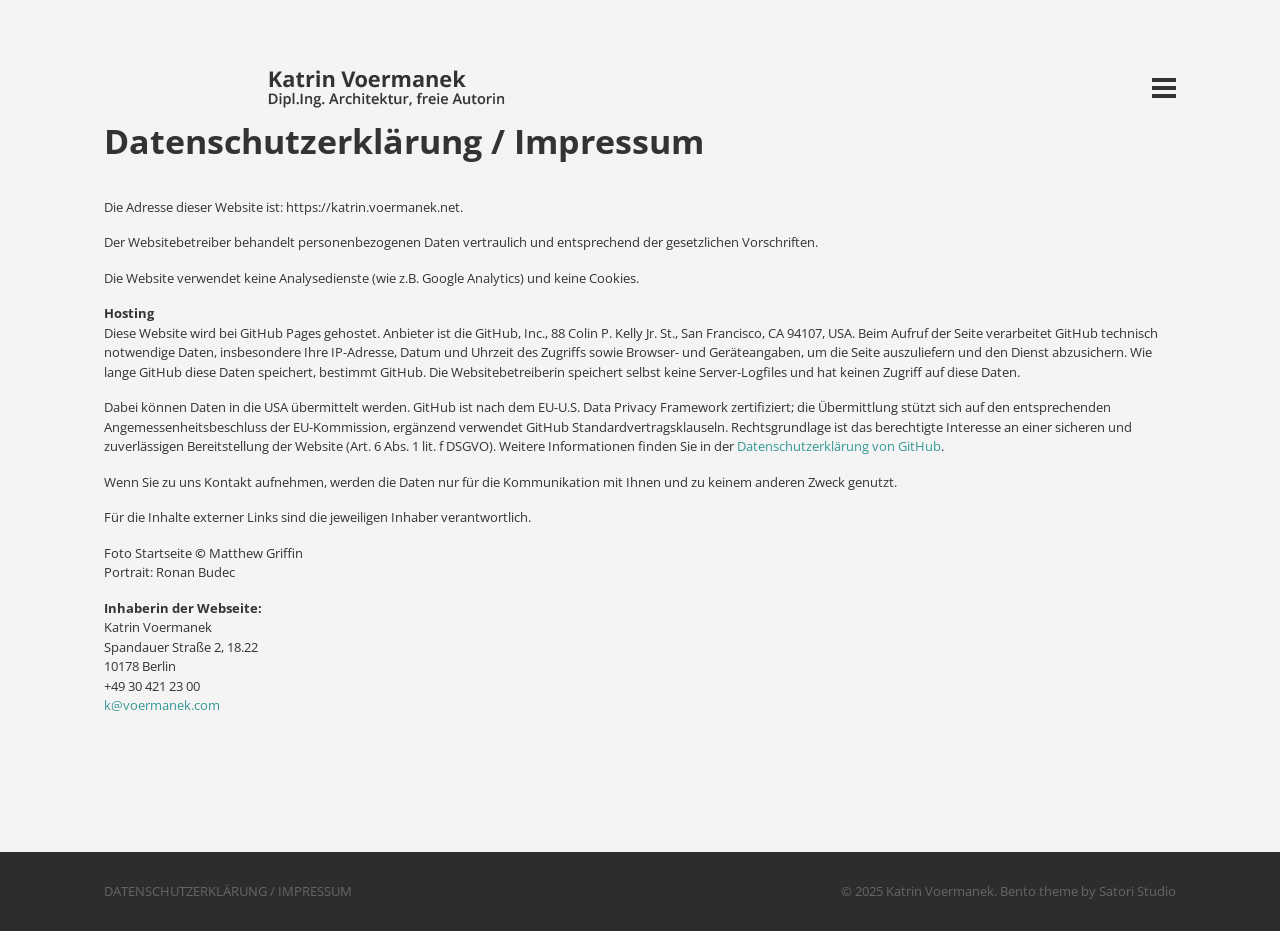
==== commit 9232a8c7: "V3 Update per Katrin: Werkbund date, teaching title, Liebling Haus, photo credit" ====
--- a/impressum.html
+++ b/impressum.html
@@ -550,7 +550,7 @@
 
 <p>Für die Inhalte externer Links sind die jeweiligen Inhaber verantwortlich.</p>
 
-<p>Foto Startseite <strong>©</strong> Matthew Griffin<br>Portrait: aufgenommen im Auftrag von Barkow Leibinger</p>
+<p>Foto Startseite <strong>©</strong> Matthew Griffin<br>Portrait: Ronan Budec</p>
 
 <p><strong>Inhaberin der Webseite:</strong><br>Katrin Voermanek<br>Spandauer Straße 2, 18.22<br>10178 Berlin<br>+49 30 421 23 00<br><a href="mailto:k@voermanek.com">k@voermanek.com</a></p>
 
